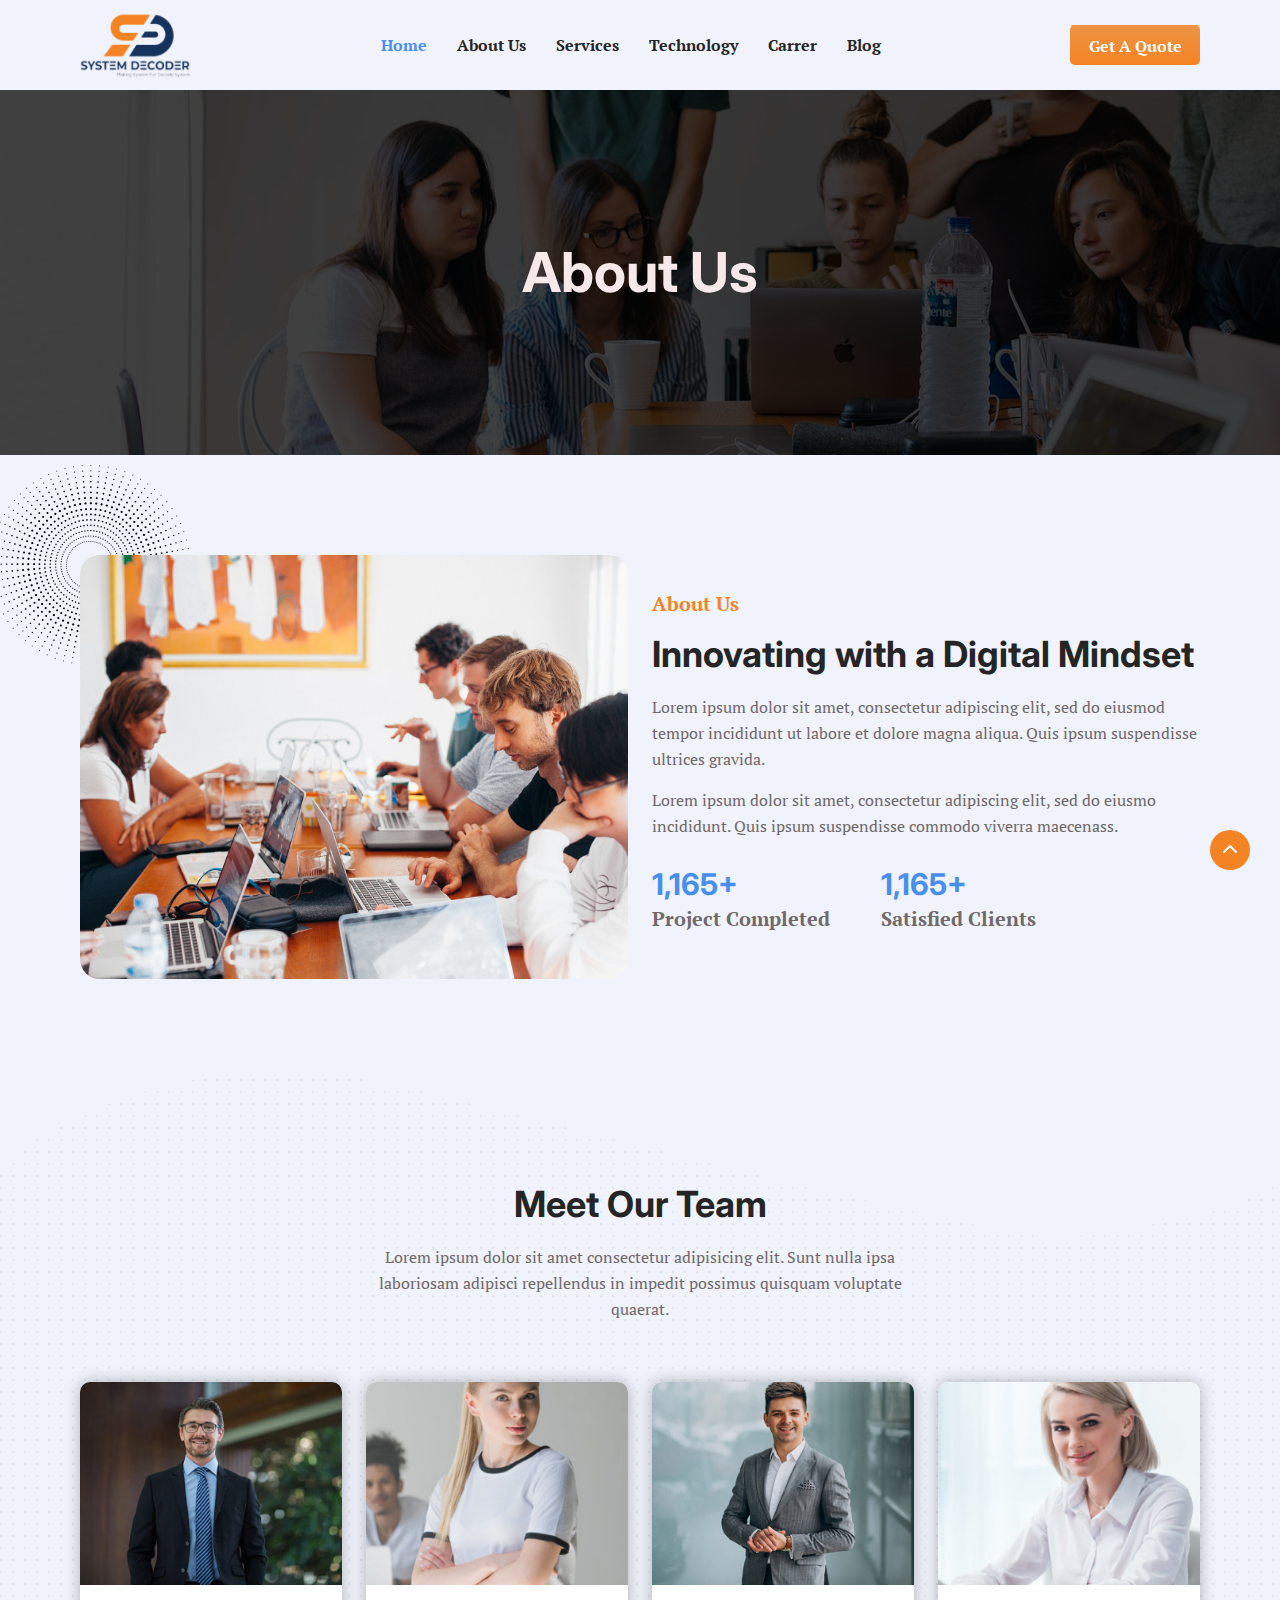
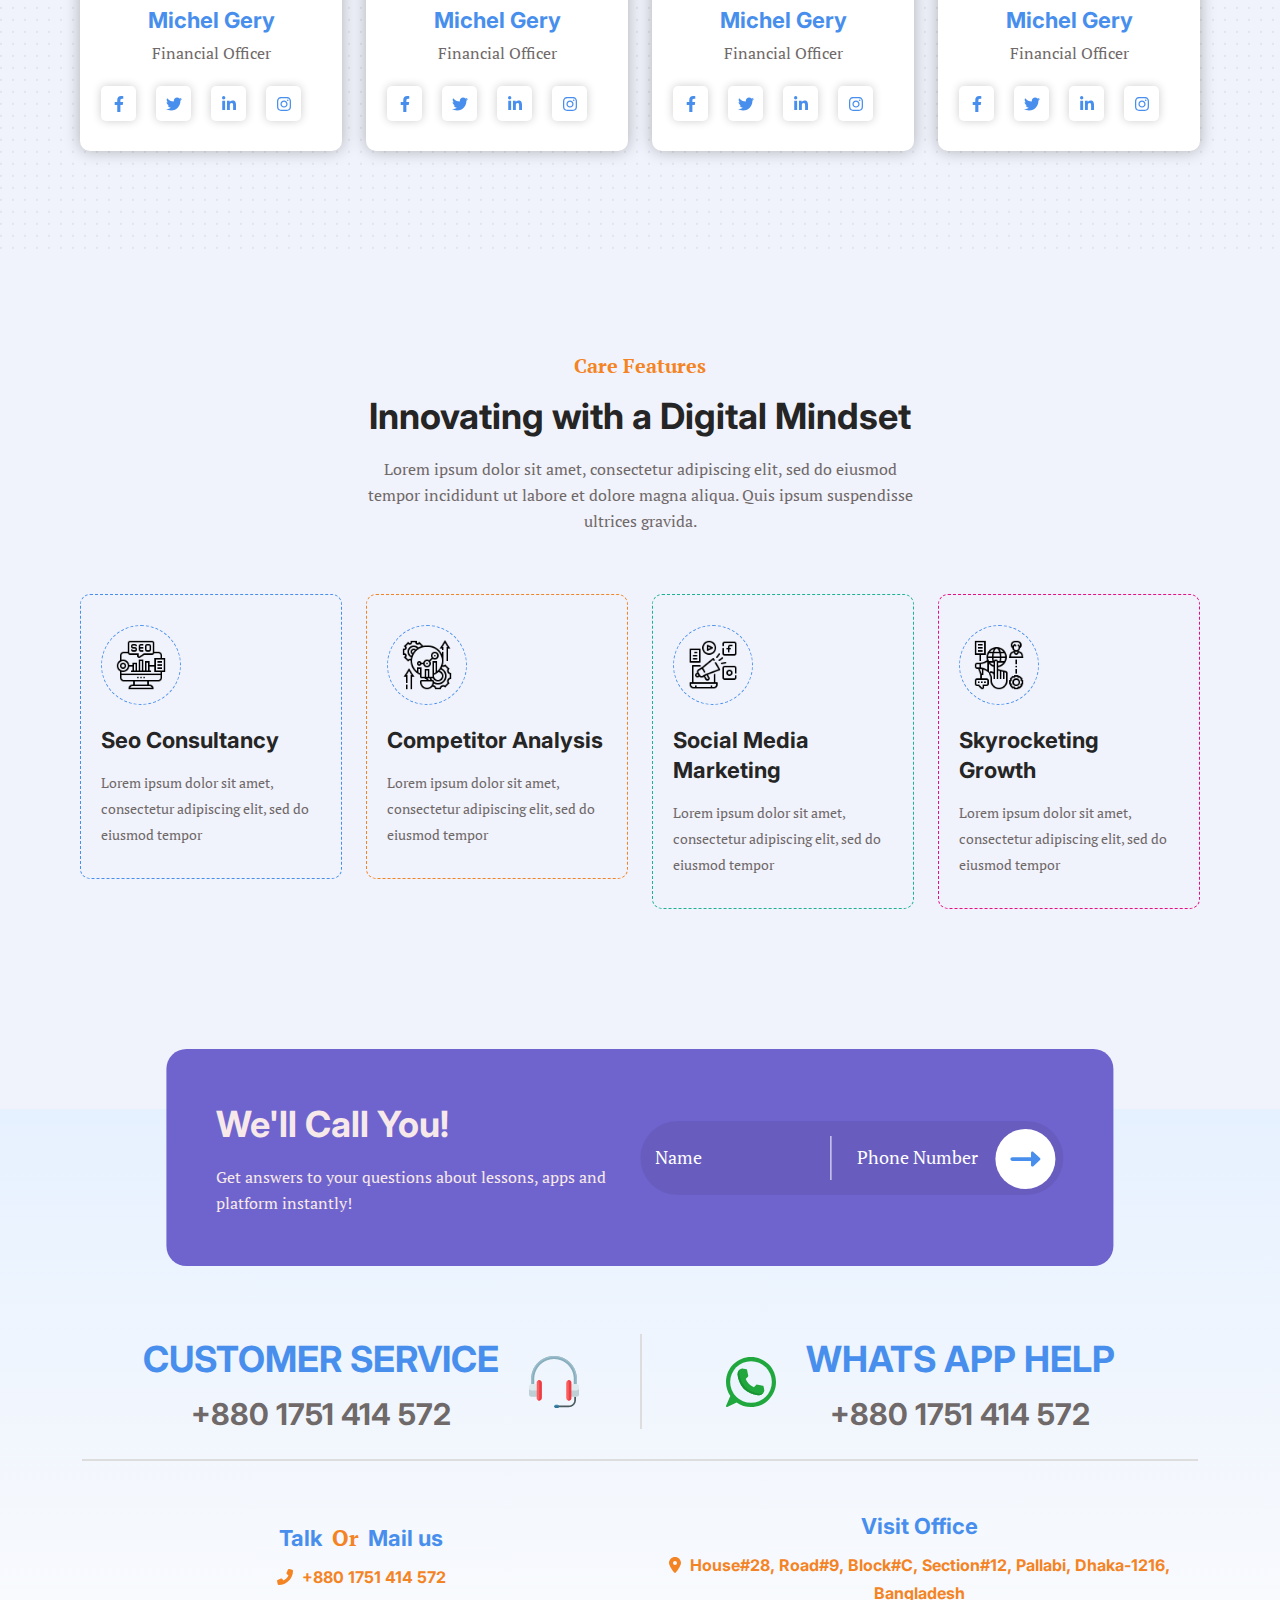
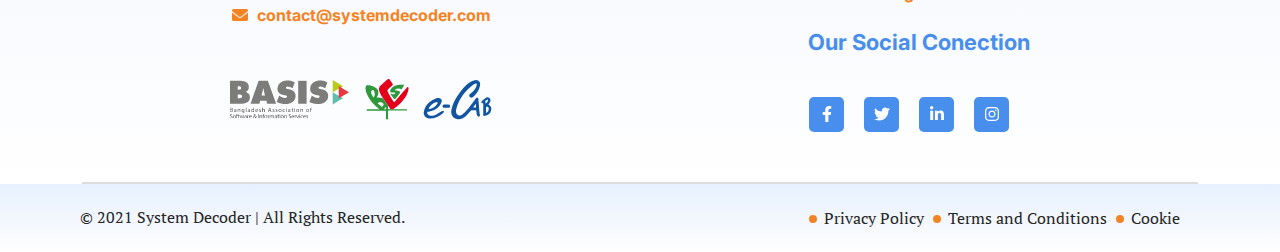
==== about.html @ cb91340f "done blog" ====
<!DOCTYPE html>
<html lang="en">

<head>
    <meta charset="UTF-8">
    <meta http-equiv="X-UA-Compatible" content="IE=edge">
    <meta name="viewport" content="width=device-width, initial-scale=1.0">
    <title>System Decoder</title>

    <link rel="icon" href="frontend_asset/images/Logo.png">

    <!-- Google Font -->
    <!-- <link rel="preconnect" href="https://fonts.googleapis.com">
    <link rel="preconnect" href="https://fonts.gstatic.com" crossorigin>
    <link href="https://fonts.googleapis.com/css2?family=Kanit:wght@300;400;500;700&display=swap" rel="stylesheet"> -->

    <!-- <link rel="preconnect" href="https://fonts.googleapis.com">
    <link rel="preconnect" href="https://fonts.gstatic.com" crossorigin>
    <link href="https://fonts.googleapis.com/css2?family=Signika+Negative:wght@700&display=swap" rel="stylesheet"> -->

    <link rel="preconnect" href="https://fonts.googleapis.com">
    <link rel="preconnect" href="https://fonts.gstatic.com" crossorigin>
    <link href="https://fonts.googleapis.com/css2?family=Inter:wght@400;500;700&display=swap" rel="stylesheet">

    <!-- <link rel="preconnect" href="https://fonts.googleapis.com">
    <link rel="preconnect" href="https://fonts.gstatic.com" crossorigin>
    <link href="https://fonts.googleapis.com/css2?family=Livvic:wght@300;400;500;700&display=swap" rel="stylesheet"> -->

    <link rel="preconnect" href="https://fonts.googleapis.com">
    <link rel="preconnect" href="https://fonts.gstatic.com" crossorigin>
    <link href="https://fonts.googleapis.com/css2?family=PT+Serif:wght@400;700&display=swap" rel="stylesheet">

    <!-- CSS Link -->
    <link rel="stylesheet" href="frontend_asset/css/bootstrap.min.css">
    <link rel="stylesheet" href="frontend_asset/css/owl.carousel.min.css">
    <link rel="stylesheet" href="frontend_asset/css/all.min.css">
    <link rel="stylesheet" href="frontend_asset/css/animate.css">
    <link rel="stylesheet" href="frontend_asset/css/slick.css">
    <link rel="stylesheet" href="frontend_asset/css/style.css">
    <link rel="stylesheet" href="frontend_asset/css/media_new.css">
    <link href="https://unpkg.com/aos@2.3.1/dist/aos.css" rel="stylesheet">

</head>

<body>

    <!-- Preloader -->
    <div class="preloader">
        <div class="loader">
            <div></div>
            <div></div>
            <div></div>
        </div>
    </div>

    <div class="about_us_pages">

    <!-- ---------------------------------------------------------------------------------------------------------------------------------------------------
    START Navbar PART
---------------------------------------------------------------------------------------------------------------------------------------------------  -->
    <nav class="navbar navbar-expand-lg">

        <div class="container custome_width">

            <a class="navbar-brand" href="index.html">
                <img src="frontend_asset/images/Logo.png" alt="logo">
            </a>

            <button class="navbar-toggler" type="button" data-bs-toggle="collapse"
                data-bs-target="#navbarSupportedContent" aria-controls="navbarSupportedContent"
                aria-expanded="false" aria-label="Toggle navigation">
                <span class="navbar-toggler-icon"></span>
            </button>

            <div class="collapse navbar-collapse" id="navbarSupportedContent">

                <ul class="navbar-nav m-auto">

                    <li class="nav-item">
                        <a class="nav-link active" aria-current="page" href="index.html">Home</a>
                    </li>

                    <li class="nav-item">
                        <a class="nav-link" href="about.html">About Us</a>
                    </li>

                    <li class="nav-item custome_dropdown">
                        <a class="nav-link" href="#">Services</a>

                        <div class="nav_drop_content">

                            <div class="row d_flex d_justify">

                                <div class="col-lg-4">

                                    <div class="nav_drop_item">

                                        <a href="" class="d_flex">
                                            <div class="img">
                                                <img src="frontend_asset/images/nav-drop/Software Development.png"
                                                    alt="Software Development">
                                            </div>
                                            <div class="text">
                                                <h3>Software Development</h3>
                                                <p>Custom Software Development</p>
                                            </div>
                                        </a>

                                    </div>

                                </div>

                                <div class="col-lg-4">

                                    <div class="nav_drop_item">

                                        <a href="" class="d_flex">
                                            <div class="img">
                                                <img src="frontend_asset/images/nav-drop/Security and Compliance.png"
                                                    alt="Security and Compliance">
                                            </div>
                                            <div class="text">
                                                <h3>Security and Compliance</h3>
                                                <p>Network Security</p>
                                            </div>
                                        </a>

                                    </div>

                                </div>

                                <div class="col-lg-4">

                                    <div class="nav_drop_item">

                                        <a href="" class="d_flex">
                                            <div class="img">
                                                <img src="frontend_asset/images/nav-drop/Advisory.png"
                                                    alt="Advisory">
                                            </div>
                                            <div class="text">
                                                <h3>Advisory</h3>
                                                <p>Digital Transformation</p>
                                            </div>
                                        </a>

                                    </div>

                                </div>

                                <div class="col-lg-4">

                                    <div class="nav_drop_item last_child">

                                        <a href="" class="d_flex">
                                            <div class="img">
                                                <img src="frontend_asset/images/nav-drop/Advanced Tech.png"
                                                    alt="Advanced Tech">
                                            </div>
                                            <div class="text">
                                                <h3>Advanced Tech</h3>
                                                <p>Artificial Intelligence</p>
                                            </div>
                                        </a>

                                    </div>

                                </div>

                                <div class="col-lg-4">

                                    <div class="nav_drop_item last_child">

                                        <a href="" class="d_flex">
                                            <div class="img">
                                                <img src="frontend_asset/images/nav-drop/Artificial Intelligence.png"
                                                    alt="Artificial Intelligence">
                                            </div>
                                            <div class="text">
                                                <h3>Artificial Intelligence</h3>
                                                <p>Cloud Infrastructure</p>
                                            </div>
                                        </a>

                                    </div>

                                </div>

                                <div class="col-lg-4">

                                    <div class="nav_drop_item last_child">

                                        <a href="" class="d_flex">
                                            <div class="img">
                                                <img src="frontend_asset/images/nav-drop/BI & Analytics.png"
                                                    alt="BI & Analytics">
                                            </div>
                                            <div class="text">
                                                <h3>BI & Analytics</h3>
                                                <p>BI Consulting</p>
                                            </div>
                                        </a>

                                    </div>

                                </div>

                            </div>

                        </div>

                    </li>

                    <li class="nav-item">
                        <a class="nav-link" href="#">Technology</a>
                    </li>

                    <li class="nav-item">
                        <a class="nav-link" href="career.html">Carrer</a>
                    </li>

                    <li class="nav-item">
                        <a class="nav-link" href="blog.html">Blog</a>
                    </li>

                </ul>

                <form class="d-flex contact">
                    <a href="contact.html" class="custome_btn btn-12"><span>Click!</span><span>Get A Quote</span></a>
                </form>

            </div>
        </div>

    </nav>


    <!-- ---------------------------------------------------------------------------------------------------------------------------------------------------
    START Banner PART
---------------------------------------------------------------------------------------------------------------------------------------------------  -->
    <section id="b_banner">

        <div class="container custome_width">

            <div class="row">

                <div class="col-lg-6 m-auto">
                    <h1 class="wh text-center">About Us</h1>
                </div>

            </div>

        </div>

    </section>


<!-- ---------------------------------------------------------------------------------------------------------------------------------------------------
    START ABOUT US PART
---------------------------------------------------------------------------------------------------------------------------------------------------  -->
<section id="about_usP">

    <div class="section_height"></div>

    <div class="container custome_width">

        <div class="row d_flex">

            <div class="col-lg-6">

                <div class="about_us_img">

                    <img src="frontend_asset/images/aboutUs_p.png" class="img-fluid" alt="">

                    <div class="overlay">
                        <img src="frontend_asset/images/dot-circle-2.png" class="img-fluid" alt="">
                    </div>

                </div>

            </div>

            <div class="col-lg-6">

                <div class="header">
                    <h4>About Us</h4>
                    <h2>Innovating with a Digital Mindset</h2>
                    <p>Lorem ipsum dolor sit amet, consectetur adipiscing elit, sed do eiusmod tempor incididunt ut labore et dolore magna aliqua. Quis ipsum suspendisse ultrices gravida.</p>

                    <p>Lorem ipsum dolor sit amet, consectetur adipiscing elit, sed do eiusmo incididunt. Quis ipsum suspendisse commodo viverra maecenass.</p>

                    <div class="project_compelete d_flex d_justify">

                        <div class="project_item">
                            <h3>1,165+</h3>
                            <h4>Project Completed</h4>
                        </div>

                        <div class="project_item">
                            <h3>1,165+</h3>
                            <h4>Satisfied Clients</h4>
                        </div>

                    </div>

                </div>

            </div>

        </div>

    </div>

    <div class="section_height"></div>

</section>

<!-- ---------------------------------------------------------------------------------------------------------------------------------------------------
    START Meet Our Team PART
---------------------------------------------------------------------------------------------------------------------------------------------------  -->
<section id="meet_our_team">

    <div class="section_height"></div>

    <div class="container custome_width">

        <!-- Header -->
        <div class="row">
            
            <div class="col-lg-6 m-auto">

                <div class="header text-center">
                    <h2>Meet Our Team</h2>
                    <p>Lorem ipsum dolor sit amet consectetur adipisicing elit. Sunt nulla ipsa laboriosam adipisci repellendus in impedit possimus quisquam voluptate quaerat.</p>
                </div>

            </div>

        </div>

        <!-- Content -->
        <div class="meet_our_team_content">

            <div class="row">

                <!-- Item -->
                <div class="col-lg-3">
    
                    <div class="meet_our_team_item box_shadow">
        
                        <div class="img">
                            <img src="frontend_asset/images/team-1.png" class="img-fluid w-100" alt="team">
                        </div>
        
                        <div class="text">
        
                            <h3>Michel Gery</h3>
                            <p>Financial Officer</p>
        
                            <div class="socila_icon d_flex">
        
                                <a href="" class="d_flex box_shadow">
                                    <i class="fab fa-facebook-f"></i>
                                </a>
        
                                <a href="" class="d_flex box_shadow">
                                    <i class="fab fa-twitter"></i>
                                </a>
        
                                <a href="" class="d_flex box_shadow">
                                    <i class="fab fa-linkedin-in"></i>
                                </a>
        
                                <a href="" class="d_flex box_shadow">
                                    <i class="fab fa-instagram"></i>
                                </a>
        
                            </div>
        
                        </div>
        
                    </div>
        
                </div>

                <!-- Item -->
                <div class="col-lg-3">
    
                    <div class="meet_our_team_item box_shadow">
        
                        <div class="img">
                            <img src="frontend_asset/images/team-2.png" class="img-fluid w-100" alt="team">
                        </div>
        
                        <div class="text">
        
                            <h3>Michel Gery</h3>
                            <p>Financial Officer</p>
        
                            <div class="socila_icon d_flex">
        
                                <a href="" class="d_flex box_shadow">
                                    <i class="fab fa-facebook-f"></i>
                                </a>
        
                                <a href="" class="d_flex box_shadow">
                                    <i class="fab fa-twitter"></i>
                                </a>
        
                                <a href="" class="d_flex box_shadow">
                                    <i class="fab fa-linkedin-in"></i>
                                </a>
        
                                <a href="" class="d_flex box_shadow">
                                    <i class="fab fa-instagram"></i>
                                </a>
        
                            </div>
        
                        </div>
        
                    </div>
        
                </div>

                <!-- Item -->
                <div class="col-lg-3">
    
                    <div class="meet_our_team_item box_shadow">
        
                        <div class="img">
                            <img src="frontend_asset/images/team-3.png" class="img-fluid w-100" alt="team">
                        </div>
        
                        <div class="text">
        
                            <h3>Michel Gery</h3>
                            <p>Financial Officer</p>
        
                            <div class="socila_icon d_flex">
        
                                <a href="" class="d_flex box_shadow">
                                    <i class="fab fa-facebook-f"></i>
                                </a>
        
                                <a href="" class="d_flex box_shadow">
                                    <i class="fab fa-twitter"></i>
                                </a>
        
                                <a href="" class="d_flex box_shadow">
                                    <i class="fab fa-linkedin-in"></i>
                                </a>
        
                                <a href="" class="d_flex box_shadow">
                                    <i class="fab fa-instagram"></i>
                                </a>
        
                            </div>
        
                        </div>
        
                    </div>
        
                </div>

                <!-- Item -->
                <div class="col-lg-3">
    
                    <div class="meet_our_team_item box_shadow">
        
                        <div class="img">
                            <img src="frontend_asset/images/team-4.png" class="img-fluid w-100" alt="team">
                        </div>
        
                        <div class="text">
        
                            <h3>Michel Gery</h3>
                            <p>Financial Officer</p>
        
                            <div class="socila_icon d_flex">
        
                                <a href="" class="d_flex box_shadow">
                                    <i class="fab fa-facebook-f"></i>
                                </a>
        
                                <a href="" class="d_flex box_shadow">
                                    <i class="fab fa-twitter"></i>
                                </a>
        
                                <a href="" class="d_flex box_shadow">
                                    <i class="fab fa-linkedin-in"></i>
                                </a>
        
                                <a href="" class="d_flex box_shadow">
                                    <i class="fab fa-instagram"></i>
                                </a>
        
                            </div>
        
                        </div>
        
                    </div>
        
                </div>
    
            </div>

        </div>

    </div>

    <div class="section_height"></div>

</section>


<!-- ---------------------------------------------------------------------------------------------------------------------------------------------------
    START CARE FEATURES PART
---------------------------------------------------------------------------------------------------------------------------------------------------  -->
<section id="care_feature">

    <div class="section_height"></div>

    <div class="container custome_width">

        <!-- Header -->
        <div class="row">

            <div class="col-lg-6 m-auto">

                <div class="header text-center">

                    <h4>Care Features</h4>
                    <h2>Innovating with a Digital Mindset</h2>
                    <p>Lorem ipsum dolor sit amet, consectetur adipiscing elit, sed do eiusmod tempor incididunt ut labore et dolore magna aliqua. Quis ipsum suspendisse ultrices gravida.</p>
    
                </div>

            </div>

        </div>

        <!-- Content -->
        <div class="care_feature_content">

            <div class="row">

                <!-- Item -->
                <div class="col-lg-3">
    
                    <div class="care_feature_item">

                        <div class="img d_flex">
                            <img src="frontend_asset/images/seo.png" alt="">
                        </div>

                        <div class="text">
                            <h3>Seo Consultancy</h3>
                            <p>Lorem ipsum dolor sit amet, consectetur adipiscing elit, sed do eiusmod tempor</p>
                        </div>

                    </div>
    
                </div>

                <!-- Item -->
                <div class="col-lg-3">
    
                    <div class="care_feature_item bg2">

                        <div class="img d_flex">
                            <img src="frontend_asset/images/aanalysis.png" alt="">
                        </div>

                        <div class="text">
                            <h3>Competitor Analysis</h3>
                            <p>Lorem ipsum dolor sit amet, consectetur adipiscing elit, sed do eiusmod tempor</p>
                        </div>

                    </div>
    
                </div>

                <!-- Item -->
                <div class="col-lg-3">
    
                    <div class="care_feature_item bg3">

                        <div class="img d_flex">
                            <img src="frontend_asset/images/Marketing.png" alt="">
                        </div>

                        <div class="text">
                            <h3>Social Media Marketing</h3>
                            <p>Lorem ipsum dolor sit amet, consectetur adipiscing elit, sed do eiusmod tempor</p>
                        </div>

                    </div>
    
                </div>

                <!-- Item -->
                <div class="col-lg-3">
    
                    <div class="care_feature_item bg4">

                        <div class="img d_flex">
                            <img src="frontend_asset/images/Skyrocketing.png" alt="">
                        </div>

                        <div class="text">
                            <h3>Skyrocketing Growth</h3>
                            <p>Lorem ipsum dolor sit amet, consectetur adipiscing elit, sed do eiusmod tempor</p>
                        </div>

                    </div>
    
                </div>
    
            </div>

        </div>

    </div>

    <div class="section_height"></div>
    <div class="section_height"></div>

</section>



<!-- ---------------------------------------------------------------------------------------------------------------------------------------------------
    START We'll Call You! PART
---------------------------------------------------------------------------------------------------------------------------------------------------  -->
    <section id="we_call">

        <div class="container">

            <!-- we_call_overlay -->
            <div class="we_call_overlay d_flex d_justify">
                
                <!-- Left -->
                <div class="left">
                    <h2 class="wh">We'll Call You!</h2>
                    <p class="wh">Get answers to your questions about lessons, apps and platform instantly!</p>
                </div>
        
                <!-- right -->
                <div class="right">
                    <div class="custome_input d_flex">
                        <input type="text" placeholder="Name" class="form-control">
                        <input type="text" placeholder="Phone Number" class="form-control">
                    </div>
                    <div class="right_arrow d_flex">
                        <i class="fas fa-long-arrow-alt-right"></i>
                    </div>
                </div>
                
        
            </div>

            <div class="row">

                <div class="col-lg-12">

                    <div class="we_call_content">

                        <!-- Header Part -->
                        <div class="header d_flex d_justify">

                            <div class="left d_flex">

                                <div class="text">
                                    <h2>CUSTOMER SERVICE</h2>
                                    <h3>+880 1751 414 572</h3>
                                </div>
        
                                <div class="img">
                                    <img src="frontend_asset/images/headset.png" alt="">
                                </div>

                            </div>

                            <div class="left right d_flex">

                                <div class="img">
                                    <img src="frontend_asset/images/whatsapp.png" alt="">
                                </div>

                                <div class="text">
                                    <h2>WHATS APP HELP</h2>
                                    <h3>+880 1751 414 572</h3>
                                </div>

                            </div>

                        </div>

                        <!-- Talk Or Mail us -->
                        <div class="we_call_talk d_flex">

                            <!-- Left -->
                            <div class="left">

                                <h3>Talk <span>Or</span> Mail us</h3>
                                <div class="">
                                    <a href="tel:01751414572"> <i class="fas fa-phone-alt"></i> +880 1751 414 572</a>
                                </div>
                                
                                <div class="">
                                    <a href="mailto:"> <i class="fas fa-envelope"></i> contact@systemdecoder.com</a>
                                </div>

                                <div class="we_call_talk_img">
                                    <img src="frontend_asset/images/basisfooter.png" alt="">
                                </div>

                            </div>

                            <!-- Right -->
                            <div class="left">

                                <h3>Visit Office</h3>
                                <div class="">
                                    <a href="tel:01751414572"> <i class="fas fa-map-marker-alt"></i> House#28, Road#9, Block#C, Section#12, Pallabi, Dhaka-1216, Bangladesh</a>
                                </div>
                                
                                <div class="social_part">

                                    <h3>Our Social Conection</h3>

                                    <div class="socila_icon d_flex">

                                        <a href="" class="d_flex">
                                            <i class="fab fa-facebook-f"></i>
                                        </a>
                
                                        <a href="" class="d_flex">
                                            <i class="fab fa-twitter"></i>
                                        </a>
                
                                        <a href="" class="d_flex">
                                            <i class="fab fa-linkedin-in"></i>
                                        </a>
                
                                        <a href="" class="d_flex">
                                            <i class="fab fa-instagram"></i>
                                        </a>
                
                                    </div>

                                </div>
                                

                            </div>

                        </div>

                    </div>

                </div>

            </div>

        </div>

    </section>

<!-- ---------------------------------------------------------------------------------------------------------------------------------------------------
    START Footer PART
---------------------------------------------------------------------------------------------------------------------------------------------------  -->

    <footer id="tiny_footer" class="text-center">

        <div class="container custome_width">

            <div class="row">

                <div class="col-lg-6">
                    <p class="tiny">© 2021 System Decoder | All Rights Reserved.</p>
                </div>

                <div class="col-lg-6">

                    <ul>

                        <li><a href="">Privacy Policy</a></li>

                        <li><a href="">Terms and Conditions</a></li>

                        <li><a href="">Cookie</a></li>

                    </ul>

                </div>

            </div>

        </div>

    </footer>

    <!-- ========== BACK TO TOP START ========== -->
    <a href="#" class="back-to-top">
        <i class="fa fa-chevron-up"></i>
    </a>


</div>





    <!-- ---------------------------------------------------------------------------------------------------------------------------------------------------
    START  PART
---------------------------------------------------------------------------------------------------------------------------------------------------  -->


    <!-- <div class="p-4">
    <a href="" class="custome_btn">
        Draw Border
    </a>
</div> -->



    <!-- JS Link -->
    <script src="frontend_asset/js/jquery-1.12.4.min.js"></script>
    <script src="frontend_asset/js/bootstrap.bundle.min.js"></script>
    <script src="frontend_asset/js/owl.carousel.min.js"></script>
    <script src="frontend_asset/js/jquery.elevatezoom.js"></script>
    <script src="frontend_asset/js/slick.js"></script>
    <script src="frontend_asset/js/all.min.js"></script>
    <script src="frontend_asset/js/shop.js"></script>
    <script src="frontend_asset/js/custom.js"></script>
    <script src="https://unpkg.com/aos@2.3.1/dist/aos.js"></script>

    <script>
        AOS.init();
    </script>

</body>

</html>
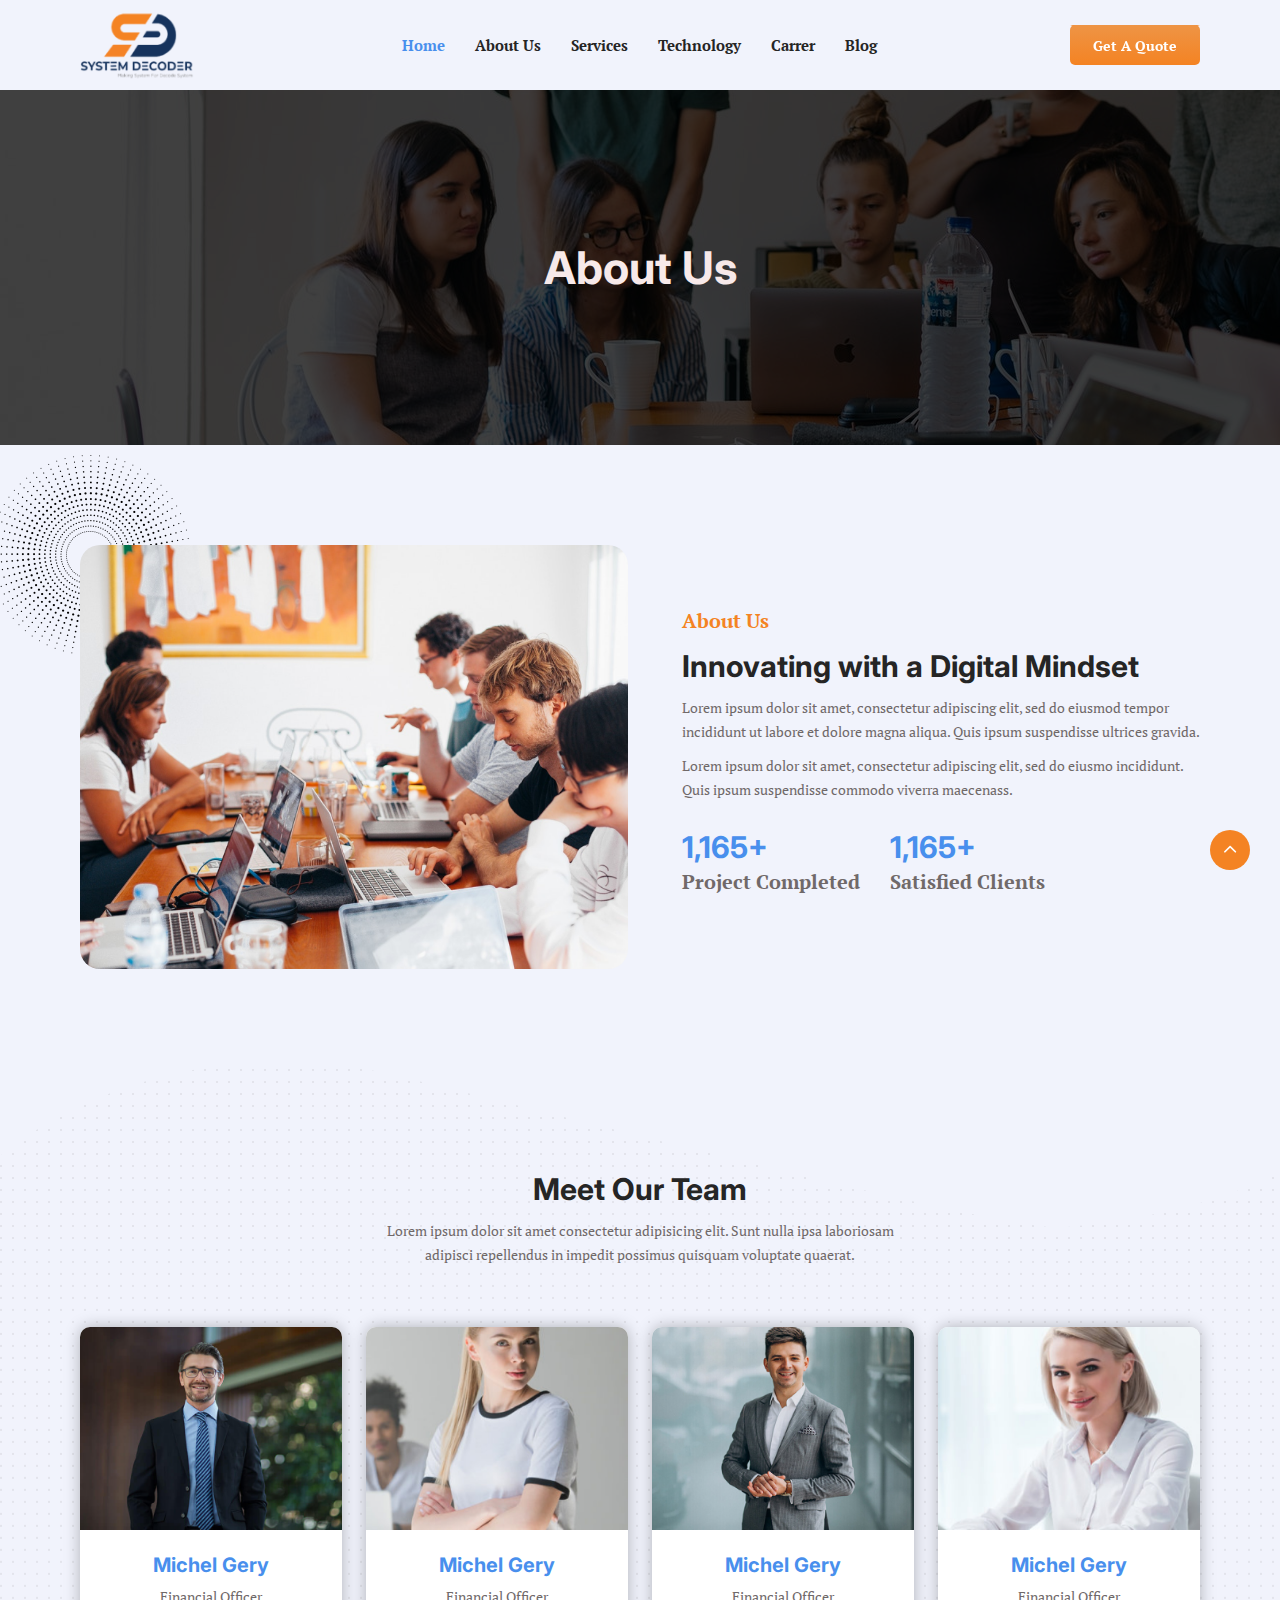
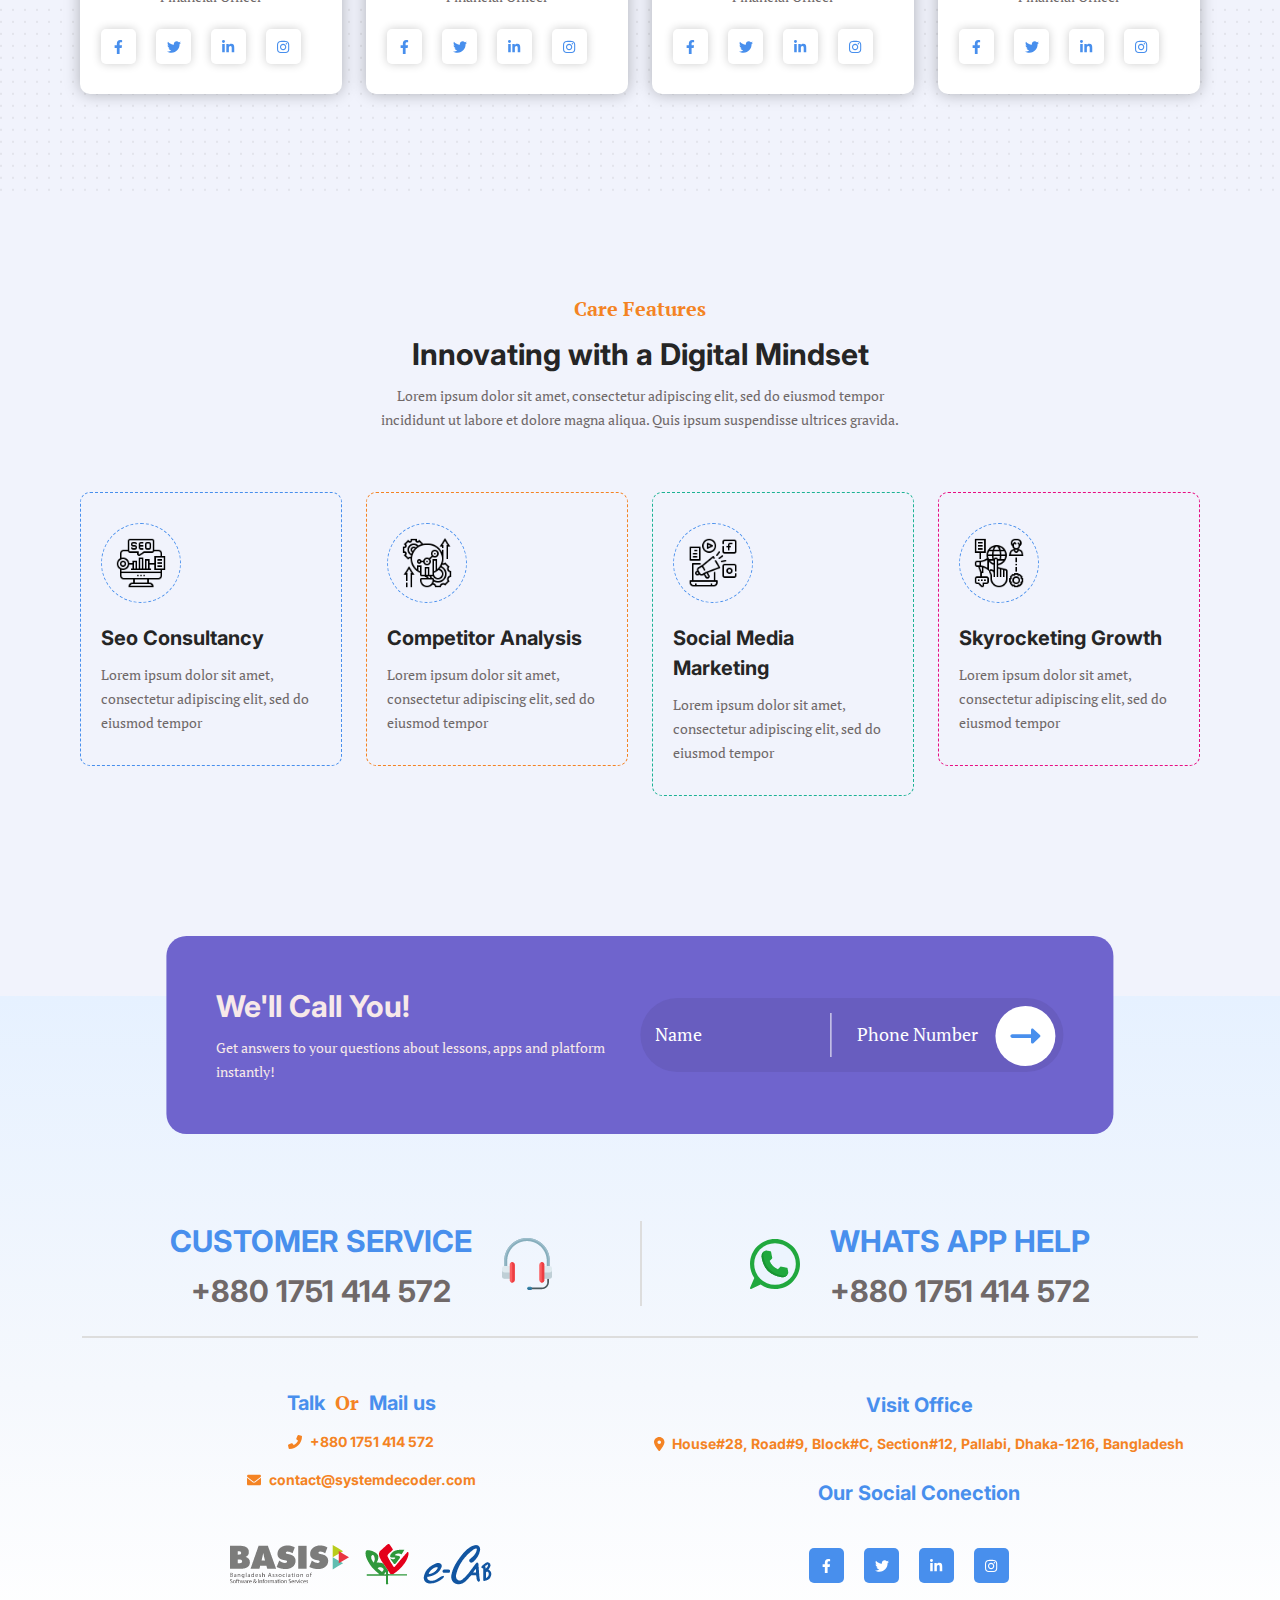
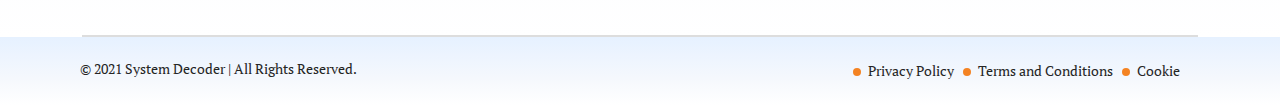
==== commit 1f5993be: "done" ====
--- a/about.html
+++ b/about.html
@@ -10,21 +10,11 @@
     <link rel="icon" href="frontend_asset/images/Logo.png">
 
     <!-- Google Font -->
-    <!-- <link rel="preconnect" href="https://fonts.googleapis.com">
-    <link rel="preconnect" href="https://fonts.gstatic.com" crossorigin>
-    <link href="https://fonts.googleapis.com/css2?family=Kanit:wght@300;400;500;700&display=swap" rel="stylesheet"> -->
-
-    <!-- <link rel="preconnect" href="https://fonts.googleapis.com">
-    <link rel="preconnect" href="https://fonts.gstatic.com" crossorigin>
-    <link href="https://fonts.googleapis.com/css2?family=Signika+Negative:wght@700&display=swap" rel="stylesheet"> -->
 
     <link rel="preconnect" href="https://fonts.googleapis.com">
     <link rel="preconnect" href="https://fonts.gstatic.com" crossorigin>
     <link href="https://fonts.googleapis.com/css2?family=Inter:wght@400;500;700&display=swap" rel="stylesheet">
 
-    <!-- <link rel="preconnect" href="https://fonts.googleapis.com">
-    <link rel="preconnect" href="https://fonts.gstatic.com" crossorigin>
-    <link href="https://fonts.googleapis.com/css2?family=Livvic:wght@300;400;500;700&display=swap" rel="stylesheet"> -->
 
     <link rel="preconnect" href="https://fonts.googleapis.com">
     <link rel="preconnect" href="https://fonts.gstatic.com" crossorigin>
@@ -37,8 +27,8 @@
     <link rel="stylesheet" href="frontend_asset/css/animate.css">
     <link rel="stylesheet" href="frontend_asset/css/slick.css">
     <link rel="stylesheet" href="frontend_asset/css/style.css">
-    <link rel="stylesheet" href="frontend_asset/css/media_new.css">
     <link href="https://unpkg.com/aos@2.3.1/dist/aos.css" rel="stylesheet">
+    <link rel="stylesheet" href="frontend_asset/css/media.css">
 
 </head>
 
@@ -58,181 +48,345 @@
     <!-- ---------------------------------------------------------------------------------------------------------------------------------------------------
     START Navbar PART
 ---------------------------------------------------------------------------------------------------------------------------------------------------  -->
-    <nav class="navbar navbar-expand-lg">
-
-        <div class="container custome_width">
-
-            <a class="navbar-brand" href="index.html">
-                <img src="frontend_asset/images/Logo.png" alt="logo">
-            </a>
-
-            <button class="navbar-toggler" type="button" data-bs-toggle="collapse"
-                data-bs-target="#navbarSupportedContent" aria-controls="navbarSupportedContent"
-                aria-expanded="false" aria-label="Toggle navigation">
-                <span class="navbar-toggler-icon"></span>
+<nav class="navbar navbar-expand-lg">
+
+    <div class="container custome_width">
+
+        <a class="navbar-brand" href="index.html">
+            <img src="frontend_asset/images/Logo.png" alt="logo">
+        </a>
+
+        <!-- Mobile Start -->
+        
+        <div class="Mobile_menu">
+
+            <button class="btn" type="button" data-bs-toggle="offcanvas" data-bs-target="#offcanvasExample" aria-controls="offcanvasExample">
+                <img src="frontend_asset/images/menu_bars.png" alt="">
             </button>
-
-            <div class="collapse navbar-collapse" id="navbarSupportedContent">
-
-                <ul class="navbar-nav m-auto">
-
-                    <li class="nav-item">
-                        <a class="nav-link active" aria-current="page" href="index.html">Home</a>
-                    </li>
-
-                    <li class="nav-item">
-                        <a class="nav-link" href="about.html">About Us</a>
-                    </li>
-
-                    <li class="nav-item custome_dropdown">
-                        <a class="nav-link" href="#">Services</a>
-
-                        <div class="nav_drop_content">
-
-                            <div class="row d_flex d_justify">
-
-                                <div class="col-lg-4">
-
-                                    <div class="nav_drop_item">
-
-                                        <a href="" class="d_flex">
-                                            <div class="img">
-                                                <img src="frontend_asset/images/nav-drop/Software Development.png"
-                                                    alt="Software Development">
-                                            </div>
-                                            <div class="text">
-                                                <h3>Software Development</h3>
-                                                <p>Custom Software Development</p>
-                                            </div>
-                                        </a>
-
+              
+            <div class="offcanvas offcanvas-start" tabindex="-1" id="offcanvasExample" aria-labelledby="offcanvasExampleLabel">
+    
+                <div class="offcanvas-header">
+                  <h2>Menubars</h2>
+                  <button type="button" class="btn-close text-reset" data-bs-dismiss="offcanvas" aria-label="Close"></button>
+                </div>
+    
+                <div class="offcanvas-body">
+    
+                    <ul class="navbar-nav m-auto">
+    
+                        <li class="nav-item">
+                            <a class="nav-link active" aria-current="page" href="index.html">Home</a>
+                        </li>
+        
+                        <li class="nav-item">
+                            <a class="nav-link" href="about.html">About Us</a>
+                        </li>
+        
+                        <li class="nav-item custome_dropdown">
+                            <a class="nav-link" href="#">Services</a>
+        
+                            <div class="nav_drop_content">
+        
+                                <div class="row d_flex d_justify">
+        
+                                    <div class="col-lg-4">
+        
+                                        <div class="nav_drop_item">
+        
+                                            <a href="" class="d_flex">
+                                                <div class="img">
+                                                    <img src="frontend_asset/images/nav-drop/Software Development.png" alt="Software Development">
+                                                </div>
+                                                <div class="text">
+                                                    <h3>Software Development</h3>
+                                                    <p>Custom Software Development</p>
+                                                </div>
+                                            </a>
+        
+                                        </div>
+        
                                     </div>
-
-                                </div>
-
-                                <div class="col-lg-4">
-
-                                    <div class="nav_drop_item">
-
-                                        <a href="" class="d_flex">
-                                            <div class="img">
-                                                <img src="frontend_asset/images/nav-drop/Security and Compliance.png"
-                                                    alt="Security and Compliance">
-                                            </div>
-                                            <div class="text">
-                                                <h3>Security and Compliance</h3>
-                                                <p>Network Security</p>
-                                            </div>
-                                        </a>
-
+        
+                                    <div class="col-lg-4">
+        
+                                        <div class="nav_drop_item">
+        
+                                            <a href="" class="d_flex">
+                                                <div class="img">
+                                                    <img src="frontend_asset/images/nav-drop/Security and Compliance.png" alt="Security and Compliance">
+                                                </div>
+                                                <div class="text">
+                                                    <h3>Security and Compliance</h3>
+                                                    <p>Network Security</p>
+                                                </div>
+                                            </a>
+        
+                                        </div>
+        
                                     </div>
-
-                                </div>
-
-                                <div class="col-lg-4">
-
-                                    <div class="nav_drop_item">
-
-                                        <a href="" class="d_flex">
-                                            <div class="img">
-                                                <img src="frontend_asset/images/nav-drop/Advisory.png"
-                                                    alt="Advisory">
-                                            </div>
-                                            <div class="text">
-                                                <h3>Advisory</h3>
-                                                <p>Digital Transformation</p>
-                                            </div>
-                                        </a>
-
+        
+                                    <div class="col-lg-4">
+        
+                                        <div class="nav_drop_item">
+        
+                                            <a href="" class="d_flex">
+                                                <div class="img">
+                                                    <img src="frontend_asset/images/nav-drop/Advisory.png" alt="Advisory">
+                                                </div>
+                                                <div class="text">
+                                                    <h3>Advisory</h3>
+                                                    <p>Digital Transformation</p>
+                                                </div>
+                                            </a>
+        
+                                        </div>
+        
                                     </div>
-
-                                </div>
-
-                                <div class="col-lg-4">
-
-                                    <div class="nav_drop_item last_child">
-
-                                        <a href="" class="d_flex">
-                                            <div class="img">
-                                                <img src="frontend_asset/images/nav-drop/Advanced Tech.png"
-                                                    alt="Advanced Tech">
-                                            </div>
-                                            <div class="text">
-                                                <h3>Advanced Tech</h3>
-                                                <p>Artificial Intelligence</p>
-                                            </div>
-                                        </a>
-
+        
+                                    <div class="col-lg-4">
+        
+                                        <div class="nav_drop_item last_child">
+        
+                                            <a href="" class="d_flex">
+                                                <div class="img">
+                                                    <img src="frontend_asset/images/nav-drop/Advanced Tech.png" alt="Advanced Tech">
+                                                </div>
+                                                <div class="text">
+                                                    <h3>Advanced Tech</h3>
+                                                    <p>Artificial Intelligence</p>
+                                                </div>
+                                            </a>
+        
+                                        </div>
+        
                                     </div>
-
-                                </div>
-
-                                <div class="col-lg-4">
-
-                                    <div class="nav_drop_item last_child">
-
-                                        <a href="" class="d_flex">
-                                            <div class="img">
-                                                <img src="frontend_asset/images/nav-drop/Artificial Intelligence.png"
-                                                    alt="Artificial Intelligence">
-                                            </div>
-                                            <div class="text">
-                                                <h3>Artificial Intelligence</h3>
-                                                <p>Cloud Infrastructure</p>
-                                            </div>
-                                        </a>
-
+        
+                                    <div class="col-lg-4">
+        
+                                        <div class="nav_drop_item last_child">
+        
+                                            <a href="" class="d_flex">
+                                                <div class="img">
+                                                    <img src="frontend_asset/images/nav-drop/Artificial Intelligence.png" alt="Artificial Intelligence">
+                                                </div>
+                                                <div class="text">
+                                                    <h3>Artificial Intelligence</h3>
+                                                    <p>Cloud Infrastructure</p>
+                                                </div>
+                                            </a>
+        
+                                        </div>
+        
                                     </div>
-
-                                </div>
-
-                                <div class="col-lg-4">
-
-                                    <div class="nav_drop_item last_child">
-
-                                        <a href="" class="d_flex">
-                                            <div class="img">
-                                                <img src="frontend_asset/images/nav-drop/BI & Analytics.png"
-                                                    alt="BI & Analytics">
-                                            </div>
-                                            <div class="text">
-                                                <h3>BI & Analytics</h3>
-                                                <p>BI Consulting</p>
-                                            </div>
-                                        </a>
-
+        
+                                    <div class="col-lg-4">
+        
+                                        <div class="nav_drop_item last_child">
+        
+                                            <a href="" class="d_flex">
+                                                <div class="img">
+                                                    <img src="frontend_asset/images/nav-drop/BI & Analytics.png" alt="BI & Analytics">
+                                                </div>
+                                                <div class="text">
+                                                    <h3>BI & Analytics</h3>
+                                                    <p>BI Consulting</p>
+                                                </div>
+                                            </a>
+        
+                                        </div>
+        
                                     </div>
-
-                                </div>
-
-                            </div>
-
-                        </div>
-
-                    </li>
-
-                    <li class="nav-item">
-                        <a class="nav-link" href="#">Technology</a>
-                    </li>
-
-                    <li class="nav-item">
-                        <a class="nav-link" href="career.html">Carrer</a>
-                    </li>
-
-                    <li class="nav-item">
-                        <a class="nav-link" href="blog.html">Blog</a>
-                    </li>
-
-                </ul>
-
-                <form class="d-flex contact">
-                    <a href="contact.html" class="custome_btn btn-12"><span>Click!</span><span>Get A Quote</span></a>
-                </form>
-
-            </div>
+        
+                                </div>
+        
+                            </div>
+        
+                        </li>
+        
+                        <li class="nav-item">
+                            <a class="nav-link" href="#">Technology</a>
+                        </li>
+        
+                        <li class="nav-item">
+                            <a class="nav-link" href="career.html">Carrer</a>
+                        </li>
+        
+                        <li class="nav-item">
+                            <a class="nav-link" href="blog.html">Blog</a>
+                        </li>
+    
+                    </ul>
+    
+                    <form class="d-flex contact">
+                        <a href="contact.html" class="custome_btn btn-12"><span>Click!</span><span>Get A Quote</span></a>
+                    </form>
+    
+                </div>
+    
+            </div>
+
         </div>
-
-    </nav>
+        
+        <!-- Mobile End -->
+        
+        
+
+        <div class="collapse navbar-collapse desktop" id="navbarSupportedContent">
+
+            <ul class="navbar-nav m-auto">
+
+                <li class="nav-item">
+                    <a class="nav-link active" aria-current="page" href="index.html">Home</a>
+                </li>
+
+                <li class="nav-item">
+                    <a class="nav-link" href="about.html">About Us</a>
+                </li>
+
+                <li class="nav-item custome_dropdown">
+                    <a class="nav-link" href="#">Services</a>
+
+                    <div class="nav_drop_content">
+
+                        <div class="row d_flex d_justify">
+
+                            <div class="col-lg-4">
+
+                                <div class="nav_drop_item">
+
+                                    <a href="" class="d_flex">
+                                        <div class="img">
+                                            <img src="frontend_asset/images/nav-drop/Software Development.png" alt="Software Development">
+                                        </div>
+                                        <div class="text">
+                                            <h3>Software Development</h3>
+                                            <p>Custom Software Development</p>
+                                        </div>
+                                    </a>
+
+                                </div>
+
+                            </div>
+
+                            <div class="col-lg-4">
+
+                                <div class="nav_drop_item">
+
+                                    <a href="" class="d_flex">
+                                        <div class="img">
+                                            <img src="frontend_asset/images/nav-drop/Security and Compliance.png" alt="Security and Compliance">
+                                        </div>
+                                        <div class="text">
+                                            <h3>Security and Compliance</h3>
+                                            <p>Network Security</p>
+                                        </div>
+                                    </a>
+
+                                </div>
+
+                            </div>
+
+                            <div class="col-lg-4">
+
+                                <div class="nav_drop_item">
+
+                                    <a href="" class="d_flex">
+                                        <div class="img">
+                                            <img src="frontend_asset/images/nav-drop/Advisory.png" alt="Advisory">
+                                        </div>
+                                        <div class="text">
+                                            <h3>Advisory</h3>
+                                            <p>Digital Transformation</p>
+                                        </div>
+                                    </a>
+
+                                </div>
+
+                            </div>
+
+                            <div class="col-lg-4">
+
+                                <div class="nav_drop_item last_child">
+
+                                    <a href="" class="d_flex">
+                                        <div class="img">
+                                            <img src="frontend_asset/images/nav-drop/Advanced Tech.png" alt="Advanced Tech">
+                                        </div>
+                                        <div class="text">
+                                            <h3>Advanced Tech</h3>
+                                            <p>Artificial Intelligence</p>
+                                        </div>
+                                    </a>
+
+                                </div>
+
+                            </div>
+
+                            <div class="col-lg-4">
+
+                                <div class="nav_drop_item last_child">
+
+                                    <a href="" class="d_flex">
+                                        <div class="img">
+                                            <img src="frontend_asset/images/nav-drop/Artificial Intelligence.png" alt="Artificial Intelligence">
+                                        </div>
+                                        <div class="text">
+                                            <h3>Artificial Intelligence</h3>
+                                            <p>Cloud Infrastructure</p>
+                                        </div>
+                                    </a>
+
+                                </div>
+
+                            </div>
+
+                            <div class="col-lg-4">
+
+                                <div class="nav_drop_item last_child">
+
+                                    <a href="" class="d_flex">
+                                        <div class="img">
+                                            <img src="frontend_asset/images/nav-drop/BI & Analytics.png" alt="BI & Analytics">
+                                        </div>
+                                        <div class="text">
+                                            <h3>BI & Analytics</h3>
+                                            <p>BI Consulting</p>
+                                        </div>
+                                    </a>
+
+                                </div>
+
+                            </div>
+
+                        </div>
+
+                    </div>
+
+                </li>
+
+                <li class="nav-item">
+                    <a class="nav-link" href="#">Technology</a>
+                </li>
+
+                <li class="nav-item">
+                    <a class="nav-link" href="career.html">Carrer</a>
+                </li>
+
+                <li class="nav-item">
+                    <a class="nav-link" href="blog.html">Blog</a>
+                </li>
+
+            </ul>
+
+            <form class="d-flex contact">
+                <a href="contact.html" class="custome_btn btn-12"><span>Click!</span><span>Get A Quote</span></a>
+            </form>
+
+        </div>
+    </div>
+
+</nav>
 
 
     <!-- ---------------------------------------------------------------------------------------------------------------------------------------------------
@@ -344,7 +498,7 @@
             <div class="row">
 
                 <!-- Item -->
-                <div class="col-lg-3">
+                <div class="col-lg-3 col-sm-6">
     
                     <div class="meet_our_team_item box_shadow">
         
@@ -384,7 +538,7 @@
                 </div>
 
                 <!-- Item -->
-                <div class="col-lg-3">
+                <div class="col-lg-3 col-sm-6">
     
                     <div class="meet_our_team_item box_shadow">
         
@@ -424,7 +578,7 @@
                 </div>
 
                 <!-- Item -->
-                <div class="col-lg-3">
+                <div class="col-lg-3 col-sm-6">
     
                     <div class="meet_our_team_item box_shadow">
         
@@ -464,7 +618,7 @@
                 </div>
 
                 <!-- Item -->
-                <div class="col-lg-3">
+                <div class="col-lg-3 col-sm-6">
     
                     <div class="meet_our_team_item box_shadow">
         
@@ -546,7 +700,7 @@
             <div class="row">
 
                 <!-- Item -->
-                <div class="col-lg-3">
+                <div class="col-lg-3 col-sm-6">
     
                     <div class="care_feature_item">
 
@@ -564,7 +718,7 @@
                 </div>
 
                 <!-- Item -->
-                <div class="col-lg-3">
+                <div class="col-lg-3 col-sm-6">
     
                     <div class="care_feature_item bg2">
 
@@ -582,7 +736,7 @@
                 </div>
 
                 <!-- Item -->
-                <div class="col-lg-3">
+                <div class="col-lg-3 col-sm-6">
     
                     <div class="care_feature_item bg3">
 
@@ -600,7 +754,7 @@
                 </div>
 
                 <!-- Item -->
-                <div class="col-lg-3">
+                <div class="col-lg-3 col-sm-6">
     
                     <div class="care_feature_item bg4">
 
@@ -771,35 +925,35 @@
     START Footer PART
 ---------------------------------------------------------------------------------------------------------------------------------------------------  -->
 
-    <footer id="tiny_footer" class="text-center">
-
-        <div class="container custome_width">
-
-            <div class="row">
-
-                <div class="col-lg-6">
-                    <p class="tiny">© 2021 System Decoder | All Rights Reserved.</p>
-                </div>
-
-                <div class="col-lg-6">
-
-                    <ul>
-
-                        <li><a href="">Privacy Policy</a></li>
-
-                        <li><a href="">Terms and Conditions</a></li>
-
-                        <li><a href="">Cookie</a></li>
-
-                    </ul>
-
-                </div>
+<footer id="tiny_footer" class="text-center">
+
+    <div class="container custome_width">
+
+        <div class="row">
+
+            <div class="col-lg-6 col-sm-6">
+                <p class="tiny">© 2021 System Decoder | All Rights Reserved.</p>
+            </div>
+
+            <div class="col-lg-6 col-sm-6">
+
+                <ul>
+
+                    <li><a href="">Privacy Policy</a></li>
+
+                    <li><a href="">Terms and Conditions</a></li>
+
+                    <li><a href="">Cookie</a></li>
+
+                </ul>
 
             </div>
 
         </div>
 
-    </footer>
+    </div>
+    
+</footer>
 
     <!-- ========== BACK TO TOP START ========== -->
     <a href="#" class="back-to-top">
--- a/frontend_asset/css/style.css
+++ b/frontend_asset/css/style.css
@@ -347,6 +347,10 @@
     START navbar PART
 --------------------------------------------------------------------------------------------------------------------------------------------------- */
 
+.Mobile_menu{
+    display: none;
+}
+
 .navbar {
     height: 90px;
     padding: 0;
@@ -364,7 +368,8 @@
 }
 
 .navbar .navbar-brand img {
-    height: 70px;
+    /* height: 70px; */
+    width: 90%;
 }
 
 .navbar .nav-item {
@@ -457,7 +462,8 @@
 }
 
 .navbar.bg  img {
-    height: 55px;
+    /* height: 55px; */
+    width: 80%;
 }
 
 .navbar.bg .nav-item .nav-link {
@@ -580,6 +586,10 @@
 .about_us_pages .project_compelete h4{
     color: var(--text_color);
     margin-top: 5px;
+}
+
+section#about_usP .header {
+    margin-left: 50px;
 }
 
 /* Meet Our Team */
@@ -1739,12 +1749,12 @@
 }
 
 /* Blog Page */
-#b_banner{
+#b_banner {
     background: url('../images/blog_bg.jpg');
     background-position: center;
     background-repeat: no-repeat;
     background-size: cover;
-    padding: 150px;
+    padding: 150px 0;
     position: relative;
 }
 
@@ -2481,12 +2491,11 @@
     position: relative;
 }
 
-.career_details_item ul li::after{
+.career_details_item ul li::after {
     position: absolute;
     content: '';
-    left:-40px ;
-    top: 50%;
-    transform: translateY(-50%);
+    left: -40px;
+    top: 13px;
     width: 20px;
     height: 1px;
     background: var(--bg_color2);
--- a/frontend_asset/css/media.css
+++ b/frontend_asset/css/media.css
@@ -0,0 +1,629 @@
+/* // XX-Large devices (larger desktops, 1400px and up) */
+@media (max-width: 1440px) {
+    h1 {
+        font-size: 45px;
+        line-height: 55px;
+    }
+    h2 {
+        font-size: 30px;
+        line-height: 40px;
+    }
+    h3 {
+        font-size: 20px;
+        line-height: 30px;
+    }
+    p {
+        font-size: 14px;
+        line-height: 24px;
+        margin-top: 10px;
+    }
+    a {
+        font-size: 14px;
+        line-height: 28px;
+    }
+    .navbar .nav-item .nav-link {
+        font-size: 15px;
+    }
+    .experience_support .img img {
+        height: 65px;
+    }
+    .experience_support {
+        margin-top: 30px;
+    }
+    .service_item .img img {
+        height: 150px;
+        width: 85%;
+    }
+    .service_item .img img {
+        width: 70%;
+    }
+    .technology-logos span {
+        height: 100px;
+        width: 100px;
+    }
+    .our_clients_slider_item .profile_part .profile_img img {
+        width: 60px;
+        height: 60px;
+    }
+    .blog_page .blog_content .row {
+        --bs-gutter-x: 22px;
+    }
+    .blog_page .blog_text_item {
+        padding: 40px 15px 15px 0px;
+    }
+    .blog_text_item .left {
+        margin-right: 20px;
+    }
+    .blog_page .blog_text_item .right .header h5 {
+        font-size: 14px;
+    }
+    .blog_page .blog_text_item .right p {
+        font-size: 13px;
+    }
+    .blog_page .blog_text_item .right h3 {
+        font-size: 15px;
+    }
+    .technology-logos span:nth-child(17) {
+        left: 585px;
+    }
+    .technology-logos span img {
+        width: 55%;
+    }
+    section#about_usP .header {
+        margin-left: 30px;
+    }
+
+
+}
+
+
+/* // XX-Large devices (larger desktops, 1024px and up) */
+@media (max-width: 1100px) {
+    h2 {
+        font-size: 26px;
+        line-height: 35px;
+    }
+    .header h4 {
+        font-size: 18px;
+    }
+    .about_content {
+        margin-right: 0;
+    }
+    .service_item .img img {
+        width: 90%;
+    }
+    .service_item {
+        width: 80%;
+        margin: auto;
+    }
+    .service_item::before {
+        width: 98%;
+    }
+    .service_content .owl-nav {
+        position: absolute;
+        bottom: -40px;
+        left: 10%;
+    }
+    .working_process_img {
+        margin-right: 10px;
+    }
+    .working_process_img .img .working_overlay {
+        padding: 20px;
+    }
+    .working_process_content .working_process_item img {
+        height: 50px;
+    }
+    .working_process_content .working_process_item {
+        padding: 15px;
+        margin-bottom: 20px;
+    }
+    .working_process_content .working_process_item .text p {
+        font-size: 13px;
+    }
+    .at_a_glance_content {
+        padding: 60px 35px 60px;
+    }
+    #technology .header {
+        margin-right: 0;
+    }
+    .technology-logos span:nth-child(2) {
+        left: 80%;
+    }
+    .technology-logos span:nth-child(19) {
+        right: 820px;
+    }
+    .technology-logos span:nth-child(12) {
+        right: 90px;
+    }
+    .technology-logos span:nth-child(18) {
+        right: 675px;
+        top: 110px;
+    }
+    .technology-logos span:nth-child(10) {
+        left: 450px;
+        top: 300px;
+    }
+    .technology-logos span:nth-child(13) {
+        right: 265px;
+    }
+    .technology-logos span:nth-child(17) {
+        left: 465px;
+    }
+    .technology-logos span:nth-child(3) {
+        left: 44%;
+    }
+    #our_clients .section_height {
+        padding-top: 50px;
+    }
+    .blog_content .row {
+        --bs-gutter-x: 20px;
+    }
+    .blog_text .overlay {
+        top: -67px;
+        right: 40px;
+        padding: 10px 15px;
+    }
+    .blog_text_item {
+        padding: 15px;
+        padding-top: 45px;
+    }
+    .blog_text_item .right h3 {
+        font-size: 17px;
+        line-height: 28px;
+    }
+    .blog_text_item .right .header h5 {
+        font-size: 15px;
+    }
+    .custome_btn {
+        margin-top: 20px;
+    }
+    .we_call_content .text h3 {
+        font-size: 25px;
+        margin-top: 10px;
+    }
+    .we_call_talk {
+        padding: 30px 0;
+    }
+    .case_study_slider .owl-nav {
+        right: 5%;
+    }
+    .about_us_pages .about_us_img .overlay img {
+        width: 80%;
+    }
+    .about_us_pages .about_us_img .overlay {
+        top: -70px;
+        left: -70px;
+    }
+    section#about_usP .header {
+        margin-left: 10px;
+    }
+    .about_us_pages .project_compelete {
+        width: 100%;
+    }
+    #meet_our_team .section_height {
+        padding-top: 50px;
+    }
+    .socila_icon a {
+        width: 30px;
+        height: 30px;
+        margin-right: 8px;
+    }
+    .meet_our_team_item .text {
+        padding: 15px;
+        padding-bottom: 20px;
+    }
+    .care_feature_content .care_feature_item {
+        padding: 20px 15px;
+    }
+    .care_feature_content .care_feature_item .img {
+        width: 75px;
+        height: 75px;
+    }
+    .care_feature_content .care_feature_item .img img {
+        height: 46px;
+    }
+    .career_item  .Negotiable {
+        top: 10px;
+    }
+
+
+}
+
+
+
+/* // XX-Large devices (larger desktops, 1024px and up) */
+@media (max-width: 768px) {
+    .custome_width {
+        padding: 0 30px;
+    }
+    h1 {
+        font-size: 30px;
+        line-height: 40px;
+    }
+    h2 {
+        font-size: 22px;
+        line-height: 30px;
+    }
+    h3 {
+        font-size: 17px;
+        line-height: 28px;
+    }
+    p {
+        font-size: 15px;
+    }
+    .experience_support .experience_support_item {
+        margin-bottom: 30px;
+    }
+    .about_overlay .text h3 {
+        font-size: 30px;
+    }
+    .about_overlay .img img {
+        height: 80px;
+        border-radius: 10px;
+    }
+    #service .service_overlay{
+        display: none;
+    }
+    .service_item {
+        width: 100%;
+        margin: auto;
+    }
+    .service_content .owl-nav {
+        left: 0%;
+    }
+    .service_item .img img {
+        width: 75%;
+    }
+    .about_img {
+        margin-top: 30px;
+    }
+    .service_item {
+        width: 98%;
+        box-shadow: none;
+    }
+    .working_process_content {
+        margin-top: 50px;
+    }
+    .at_a_glance_content {
+        padding: 60px 20px 60px;
+    }
+    .at_a_glance_item h3 {
+        font-size: 24px;
+    }
+    .at_a_glance_item .text {
+        padding: 20px 0px;
+    }
+    .we_call_overlay {
+        padding: 40px 20px;
+        width: 90%;
+        top: -85px;
+    }
+    .we_call_overlay .custome_input input{
+        font-size: 14px;
+    }
+    .we_call_overlay .custome_input input::placeholder{
+        font-size: 14px;
+    }
+    .we_call_overlay .custome_input {
+        padding: 6px 10px;
+    }
+    .we_call_overlay .right_arrow {
+        width: 35px;
+        height: 35px;
+    }
+    .right_arrow svg {
+        font-size: 20px;
+    }
+    .back-to-top {
+        bottom: 20px;
+        right: 15px;
+        height: 30px;
+        width: 30px;
+        line-height: 30px;
+    }
+    .we_call_talk .social_part .socila_icon a {
+        line-height: 30px;
+    }
+    section#about_usP .header {
+        margin-left: 0;
+        margin-top: 50px;
+    }
+    #meet_our_team .meet_our_team_item {
+        margin-bottom: 30px;
+    }
+    .care_feature_content .care_feature_item {
+        margin-bottom: 30px;
+    }
+    #we_call {
+        padding-top: 160px;
+    }
+    .career_item  .Negotiable {
+        top: 30px;
+    }
+    .get_in_touch_content.right {
+        margin-left: 0;
+        margin-top: 50px;
+    }
+    #we_call {
+        margin-top: 86px;
+    }
+    .blog_text {
+        min-height: 410px;
+    }
+
+    .Mobile_menu{
+        display: block;
+    }
+    .Mobile_menu button.btn img {
+        height: 50px;
+    }
+    .Mobile_menu button.btn{
+        margin: 0;
+        padding: 0;
+    }
+    .desktop{
+        display: none;
+    }
+    .navbar .navbar-brand img {
+        height: 60px;
+        width: 100%;
+    }
+
+}
+
+/* // XX-Large devices (larger desktops, 1024px and up) */
+@media (max-width: 576px) {
+    .service_item {
+        display: block;
+    }
+    .service_item .text {
+        width: 100%;
+    }
+    .service_item .img {
+        width: 85%;
+        margin: auto;
+        margin-top: 30px;
+    }
+    .service_item::before {
+        height: 60%;
+        border-radius: 0;
+        width: 100%;
+    }
+    .working_process_content .working_process_item.last_child{
+        margin-bottom: 20px;
+    }
+    .at_a_glance_item {
+        margin-bottom: 30px;
+    }
+    .col-lg:last-child .at_a_glance_item{
+        margin-bottom: 0;
+    }
+    .technology-logos span {
+        height: 80px;
+        width: 80px;
+    }
+    .technology-logos span:hover .img .overlay p{
+        display: none;
+    }
+    .technology-logos span:hover .img .overlay {
+        top: -64px;
+        width: 136px;
+    }
+    .technology-logos span .img .overlay h3 {
+        font-size: 15px;
+    }
+    .technology-logos span:nth-child(9) {
+        left: 5px;
+        top: 70%;
+    }
+    .technology-logos span:nth-child(13) {
+        right: 78%;
+        top: 124px;
+    }
+    .technology-logos span:nth-child(12) {
+        right: 52px;
+        top: 9%;
+    }
+    .technology-logos span:nth-child(8) {
+        left: 32%;
+        top: 10%;
+    }
+    .technology-logos span:nth-child(6) {
+        bottom: 68%;
+        left: 73px;
+    }
+    .technology-logos span:nth-child(4) {
+        right: 43%;
+        top: 35%;
+    }
+    .technology-logos span:nth-child(14) {
+        right: 280px;
+        top: 349px;
+    }
+    .technology-logos span:nth-child(3) {
+        left: 64%;
+        top: 42%;
+    }
+    .technology-logos span:nth-child(7) {
+        bottom: 460px;
+    }
+    .technology-logos span:nth-child(1) {
+        right: 64px;
+        top: 220px;
+    }
+    .technology-logos span:nth-child(5) {
+        bottom: 40%;
+    }
+    .technology-logos span:nth-child(15) {
+        left: 230px;
+        bottom: 305px;
+    }
+    .technology-logos span:nth-child(2) {
+        left: 60%;
+        top: 73%;
+    }
+    .technology-logos span:nth-child(2) {
+        left: 26%;
+        top: 60%;
+    }
+    .technology-logos span:nth-child(16) {
+        left: 233px;
+        bottom: 160px;
+    }
+    .technology-logos span:nth-child(11) {
+        right: 261px;
+        bottom: 132px;
+    }
+    .blog_text_item .left {
+        margin-right: 15px;
+        width: 15%;
+    }
+    .blog_item {
+        margin-bottom: 40px;
+    }
+    .blog_text_item {
+        padding: 10px;
+        padding-top: 40px;
+    }
+    .blog_text .overlay h6 {
+        font-size: 16px;
+        line-height: 24px;
+    }
+    .blog_text .overlay {
+        top: -58px;
+        right: 30px;
+    }
+    #blog {
+        padding-bottom: 0;
+    }
+    .we_call_overlay {
+        display: block;
+        text-align: center ;
+        top: -205px;
+    }
+    .we_call_overlay .left {
+        width: 100%;
+    }
+    .we_call_overlay .right {
+        width: 100%;
+        margin-top: 30px;
+    }
+    
+    .we_call_content .header {
+        display: block;
+    }
+    .we_call_content .left {
+        width: 100%;
+        display: grid;
+        text-align: center;
+    }
+    .we_call_content .text {
+        order: 2;
+        margin-top: 20px;
+    }
+    .we_call_content .left .img {
+        order: 1;
+    }
+    .we_call_content .right {
+        border-left: none;
+        margin-top: 50px;
+        text-align: center;
+    }
+    .we_call_content .left.right .img {
+        margin-left: 0;
+        margin-right: 0;
+    }
+    .we_call_content .left .img {
+        margin-left: 0;
+    }
+    .we_call_talk {
+        display: block;
+    }
+    .we_call_content .left {
+        margin-bottom: 30px;
+    }
+    #tiny_footer ul {
+        text-align: center;
+        margin-top: 20px;
+    }
+    .navbar .nav-item {
+        margin: 0;
+    }
+    .navbar .nav-item .nav-link {
+        line-height: 40px;
+        height: initial;
+    }
+    .navbar .custome_btn{
+        margin-top: 20px;
+    }
+    .Mobile_menu .offcanvas-body {
+        padding: 20px 30px;
+    }
+    .career_item .header_part {
+        display: block;
+        text-align: left;
+    }
+    .career_item .header_part .img{
+        margin-bottom: 20px;
+    }
+    .career_item .header_part img {
+        border-right: none;
+        padding-right: 0;
+        margin-right: 0;
+    }
+    .career_item {
+        padding: 20px;
+    }
+    .career_item .header_part ul {
+        margin-left: 40px;
+    }
+    .career_item .header_part ul li::after {
+        left: -40px;
+        width: 25px;
+    }
+    .career_item .last_part {
+        display: block;
+    }
+    .career_item .last_part ul li {
+        margin-right: 0;
+        margin-bottom: 15px;
+        text-align: center;
+        display: block;
+    }
+    .career_item .last_part a {
+        display: block;
+        text-align: center;
+        margin-top: 20px;
+    }
+    .career_item {
+        margin-bottom: -20px;
+    }
+    .navbar.bg .nav-item .nav-link {
+        line-height: 40px;
+        height: inherit;
+    }
+    .career_details_right {
+        margin-left: 0;
+        margin-top: 50px;
+    }
+    .b_pagination {
+        text-align: center;
+        margin-top: 30px;
+        margin-bottom: 40px;
+    }
+    .b_pagination a {
+        padding: 1px 10px;
+    }
+    .single_blog_content .social_icon {
+        display: flex;
+        align-items: center;
+        justify-content: space-between;
+        margin-bottom: 20px;
+    }
+    .single_right {
+        margin-left: 0;
+        margin-bottom: 30px;
+    }
+
+
+}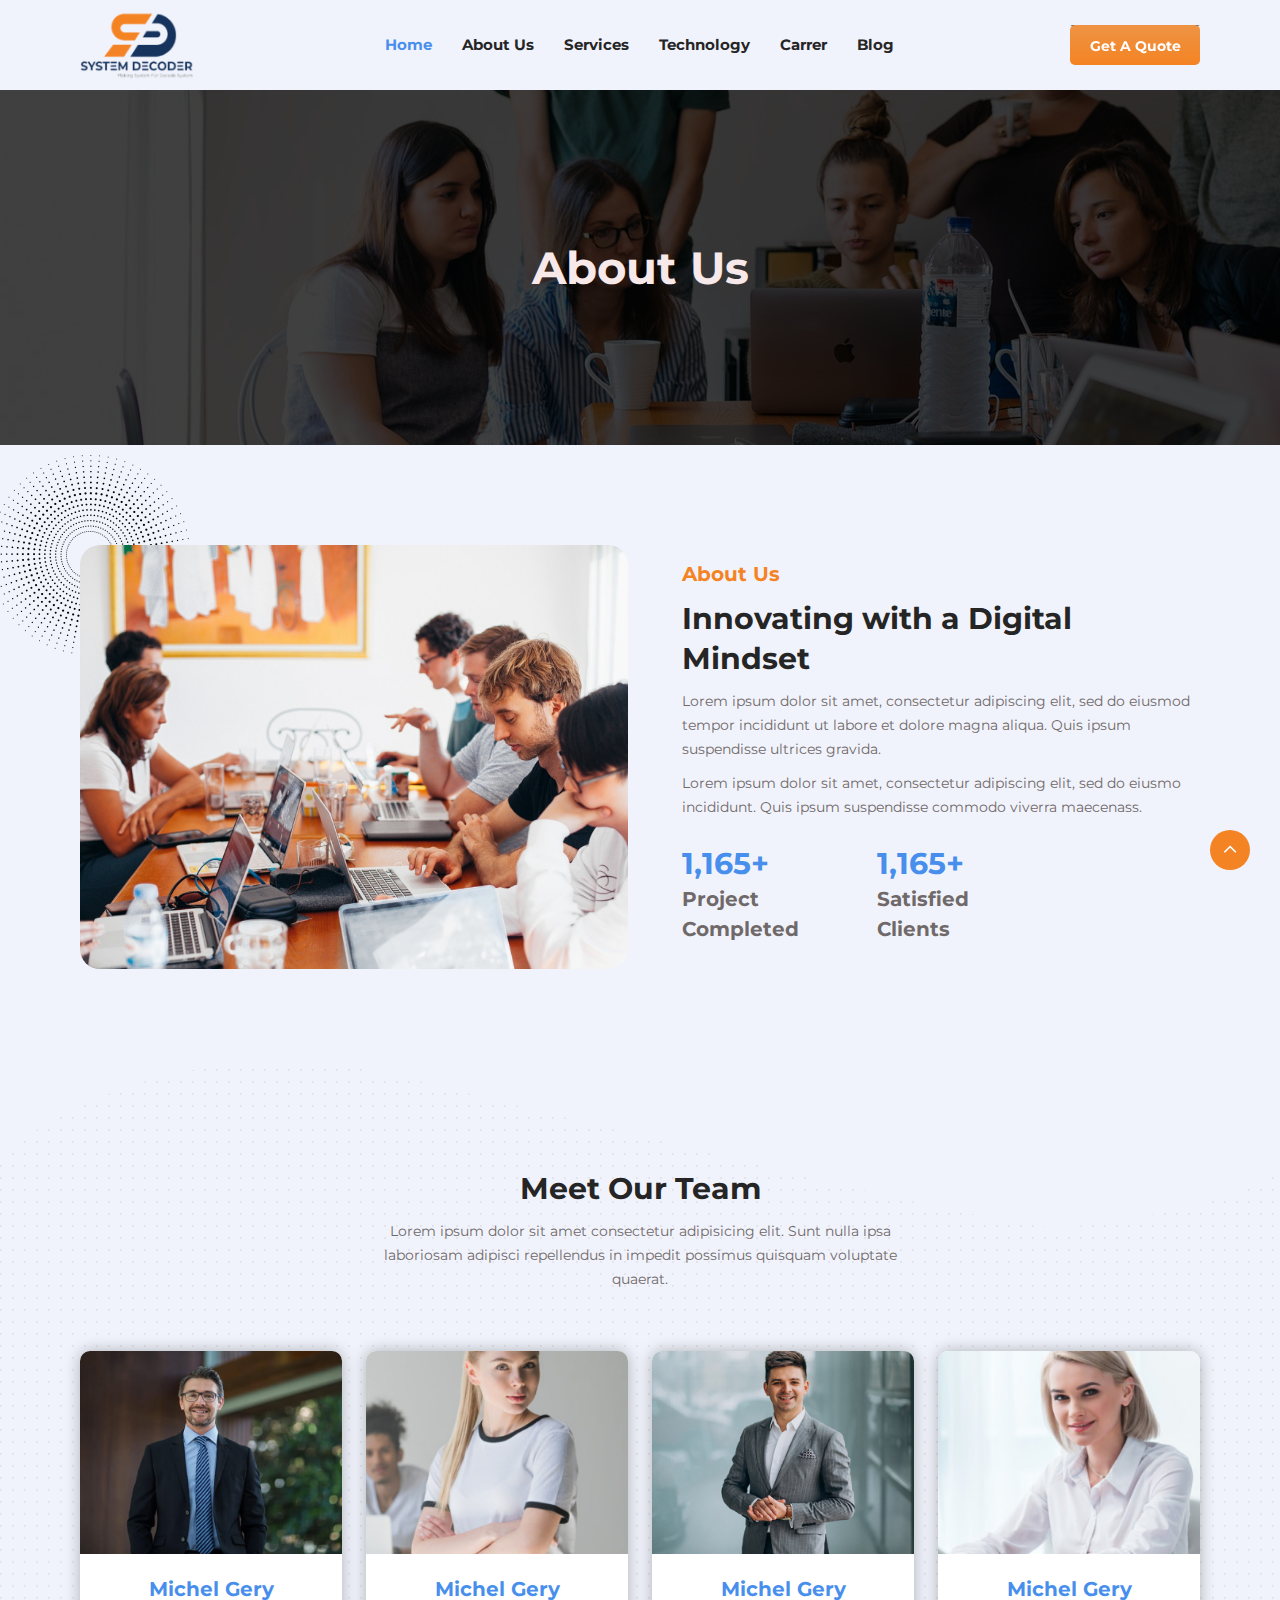
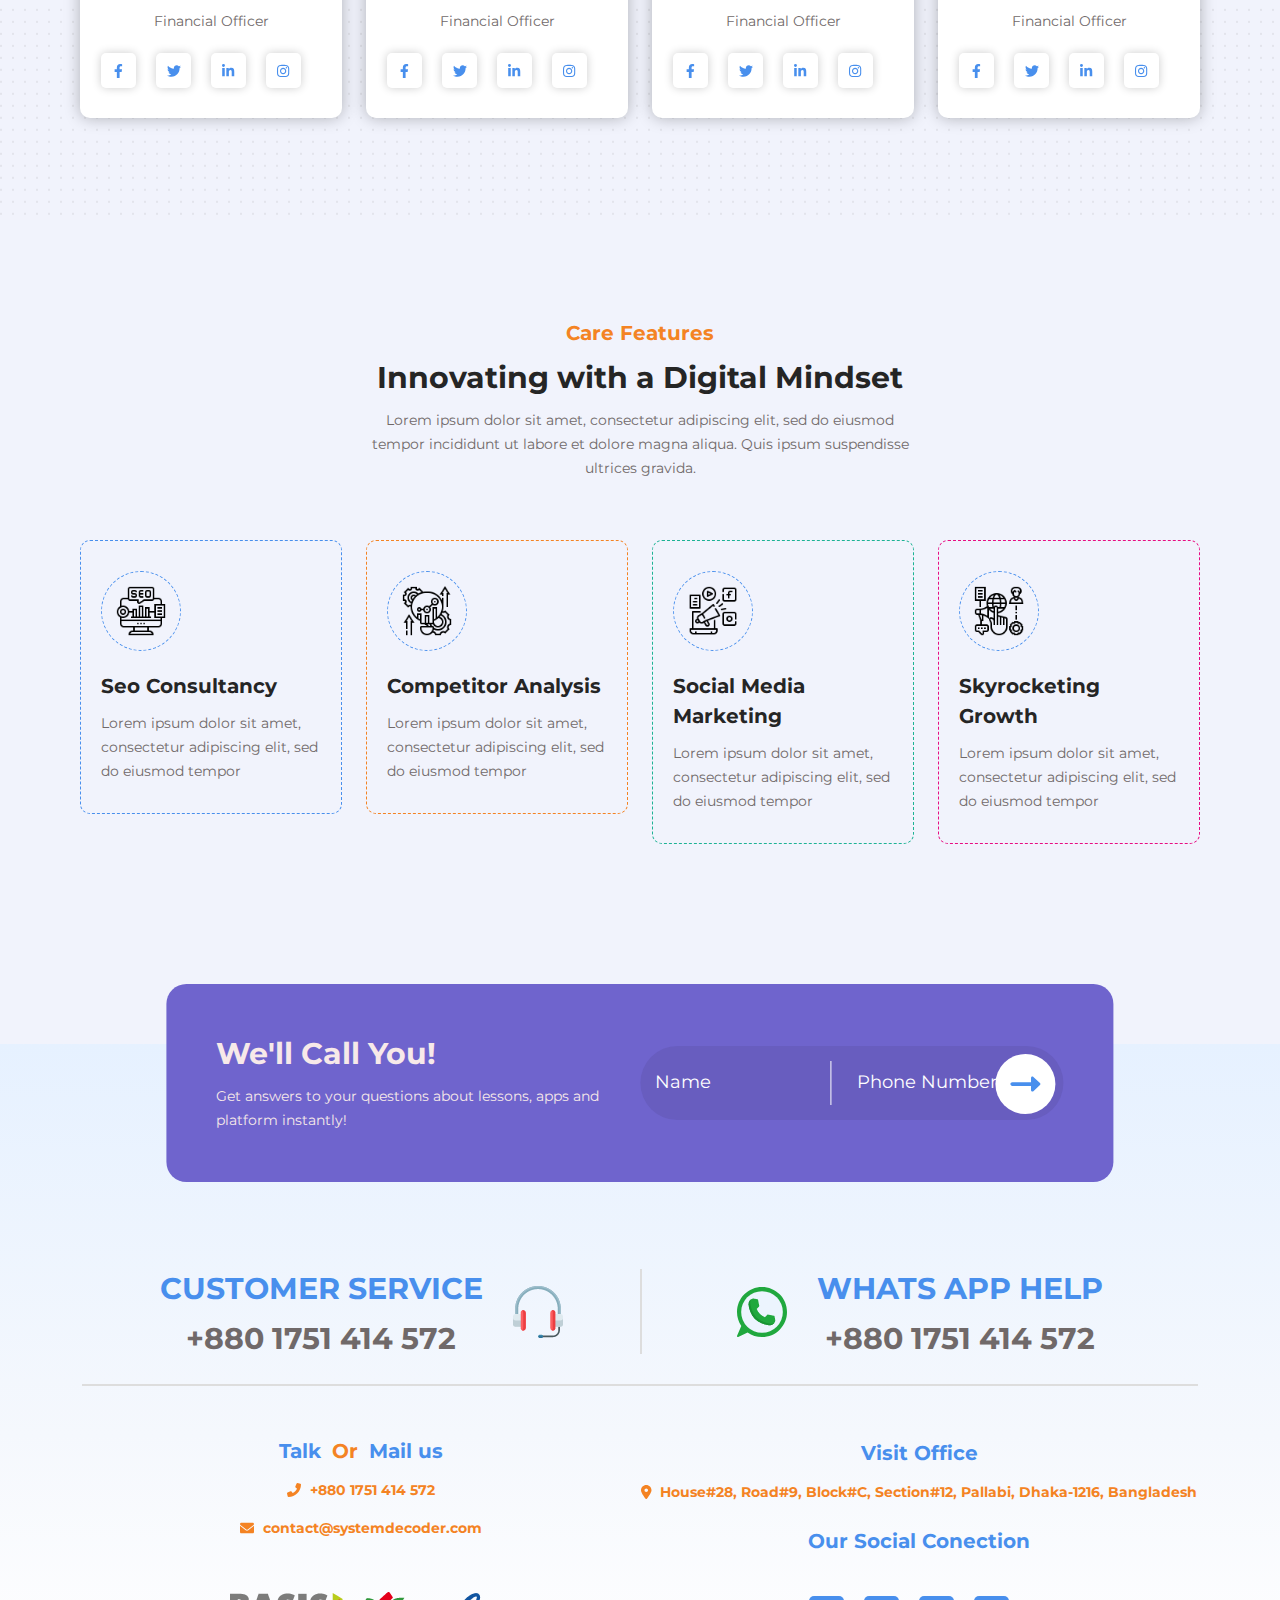
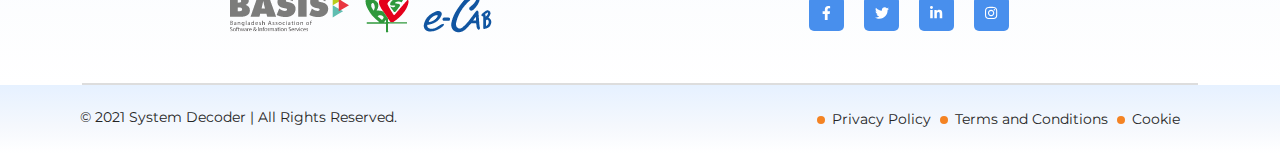
==== commit ab32be74: "update" ====
--- a/about.html
+++ b/about.html
@@ -10,15 +10,9 @@
     <link rel="icon" href="frontend_asset/images/Logo.png">
 
     <!-- Google Font -->
-
     <link rel="preconnect" href="https://fonts.googleapis.com">
     <link rel="preconnect" href="https://fonts.gstatic.com" crossorigin>
-    <link href="https://fonts.googleapis.com/css2?family=Inter:wght@400;500;700&display=swap" rel="stylesheet">
-
-
-    <link rel="preconnect" href="https://fonts.googleapis.com">
-    <link rel="preconnect" href="https://fonts.gstatic.com" crossorigin>
-    <link href="https://fonts.googleapis.com/css2?family=PT+Serif:wght@400;700&display=swap" rel="stylesheet">
+    <link href="https://fonts.googleapis.com/css2?family=Montserrat:wght@100;200;300;400;500;600;700&display=swap" rel="stylesheet">
 
     <!-- CSS Link -->
     <link rel="stylesheet" href="frontend_asset/css/bootstrap.min.css">
@@ -420,7 +414,7 @@
 
         <div class="row d_flex">
 
-            <div class="col-lg-6">
+            <div class="col-lg-6 col-sm-6">
 
                 <div class="about_us_img">
 
@@ -434,7 +428,7 @@
 
             </div>
 
-            <div class="col-lg-6">
+            <div class="col-lg-6 col-sm-6">
 
                 <div class="header">
                     <h4>About Us</h4>
@@ -931,11 +925,11 @@
 
         <div class="row">
 
-            <div class="col-lg-6 col-sm-6">
+            <div class="col-lg-6 col-sm-12 col-md-6">
                 <p class="tiny">© 2021 System Decoder | All Rights Reserved.</p>
             </div>
 
-            <div class="col-lg-6 col-sm-6">
+            <div class="col-lg-6 col-sm-12 col-md-6">
 
                 <ul>
 
--- a/frontend_asset/css/style.css
+++ b/frontend_asset/css/style.css
@@ -50,9 +50,7 @@
 }
 
 body {
-    /* font-family: 'Kanit', sans-serif; */
-    /* font-family: 'Signika Negative', sans-serif; */
-    font-family: 'Inter', sans-serif;
+    font-family: 'Montserrat', sans-serif;
     background: rgba(59, 84, 219, 0.07);
 }
 
@@ -99,8 +97,6 @@
     line-height: 26px;
     margin-top: 15px;
     color: var(--text_color);
-    /* font-family: 'Livvic', sans-serif; */
-    font-family: 'PT Serif', serif;
 }
 
 a {
@@ -112,11 +108,6 @@
     display: block;
 }
 
-span {
-    /* font-family: 'Livvic', sans-serif; */
-    font-family: 'PT Serif', serif;
-}
-
 .wh {
     /* color: #FFF; */
     color: #f7e9e9;
@@ -134,8 +125,6 @@
 input {
     font-size: 16px;
     font-weight: 400;
-    /* font-family: 'Livvic', sans-serif; */
-    font-family: 'PT Serif', serif;
 }
 
 .section_height {
@@ -161,8 +150,6 @@
     font-size: 20px;
     line-height: 30px;
     color: var(--bg_color2);
-    /* font-family: 'Livvic', sans-serif; */
-    font-family: 'PT Serif', serif;
     margin-bottom: 10px;
 }
 
@@ -171,18 +158,19 @@
 }
 
 input{
-    font-family: 'PT Serif', serif;
     font-size: 16px;
 }
 
 label{
-    font-family: 'PT Serif', serif;
     font-size: 16px;
 }
 
 textarea{
-    font-family: 'PT Serif', serif;
     font-size: 16px;
+}
+
+button{
+    border: none;
 }
 
 
@@ -385,7 +373,6 @@
     height: 100%;
     line-height: 90px;
     height: 90px;
-    font-family: 'PT Serif', serif;
 }
 
 .navbar .nav-item .nav-link.active {
@@ -739,13 +726,14 @@
 }
 
 
-.service_item{
+.service_item {
     padding: 30px;
     background: linear-gradient(to top, #00a9ce, #8af5d1);
     border-radius: 10px;
     transition: all linear .3s;
     margin-bottom: 40px;
     position: relative;
+    box-shadow: none;
 }
 
 .service_item.bg2{
@@ -796,7 +784,6 @@
 }
 
 .service_item .text ul li{
-    font-family: 'PT Serif', serif;
     font-size: 14px;
     font-weight: 400;
     color: var(--text_color);
@@ -851,7 +838,31 @@
     100% {
       -moz-transform: translate(3%, 0%);
       -webkit-transform: translate(3%, 0%);
-      transform: translate(3%, 0%); } }
+      transform: translate(3%, 0%); } 
+}
+
+
+.owl-dots .owl-dot{
+    width: 25px;
+    height: 5px;
+    border-radius: 2px;
+    transition: .5s;
+    background: var(--bg_color) !important;
+    margin: 0 5px;
+}
+
+.owl-dots .owl-dot.active{
+    width: 50px;
+}
+
+.service_content {
+    position: relative;
+}
+
+.owl-dots {
+    width: 100%;
+    text-align: center;
+}
 
 
 /* ---------------------------------------------------------------------------------------------------------------------------------------------------
@@ -958,6 +969,10 @@
     margin-top: 60px;
 }
 
+.glance_group .row {
+    justify-content: space-between;
+}
+
 .at_a_glance_item {
     text-align: center;
     border-radius: 5px;
@@ -1131,14 +1146,13 @@
 }
 
 #technology .header {
-    margin-right: 75px;
     text-align: center ;
 }
 
 .technology-logos{
     margin-top: 50px;
     position: relative;
-    min-height: 1000px;
+    min-height: 900px;
     background: var(--sbg_color);
     overflow: hidden;
 }
@@ -1247,7 +1261,7 @@
 }
 
 .technology-logos span img {
-    width: 70%;
+    width: 55%;
     position: absolute;
     left: 50%;
     top: 50%;
@@ -1585,7 +1599,6 @@
 .our_clients_slider_item .profile_part .profile_img .text h5{
     font-weight: 400;
     font-size: 16px;
-    font-family: 'PT Serif', serif;
     color: var(--text_color);
 }
 
@@ -1664,7 +1677,6 @@
 }
 
 .blog_text {
-    min-height: 320px;
     padding: 20px;
     position: relative;
 }
@@ -1674,11 +1686,8 @@
     padding: 30px;
     padding-left: 0;
     align-items: flex-start;
-    position: absolute;
-    top: -20px;
-    left: 50%;
-    width: 95%;
-    transform: translateX(-50%);
+    width: 100%;
+    margin-top: -35px;
 }
 
 .blog_text_item .left{
@@ -2210,7 +2219,6 @@
 }
 
 #tiny_footer ul li a{
-    font-family: 'PT Serif', serif;
     font-weight: 400;
     position: relative;
     color: var(--header_color);
@@ -2296,6 +2304,21 @@
     z-index: 1;
 }
 
+#get_in_touch .custome_input button{
+    padding: 15px 20px;
+    color: #FFF;
+    background: var(--bg_color2);
+    width: 100%;
+    border-radius: 5px;
+    font-size: 20px;
+    font-weight: 700;
+    transition: all linear .2s;
+}
+
+#get_in_touch .custome_input button:hover{
+    background: var(--bg_color);
+}
+
 .get_in_touch_content.right{
     margin-left: 30px;
     margin-bottom: 30px;
@@ -2327,7 +2350,6 @@
     line-height: 24px;
     margin-top: 5px;
     color: var(--text_color);
-    font-family: 'PT Serif', serif;
 }
 
 .free_Consultency{
@@ -2363,6 +2385,9 @@
     border-radius: 10px;
 }
 
+.free_Consultency .left {
+    width: 70%;
+}
 
 /* ---------------------------------------------------------------------------------------------------------------------------------------------------
     START career_pages PART
@@ -2700,6 +2725,8 @@
     -webkit-transform-origin: 50% 50% -20px;
     -moz-transform-origin: 50% 50% -20px;
     transform-origin: 50% 50% -20px;
+    /* background: var(--bg_color); */
+    background: #16335D;
 }
 
 .btn-12 span:nth-child(2) {
--- a/frontend_asset/css/media.css
+++ b/frontend_asset/css/media.css
@@ -78,7 +78,10 @@
 
 
 /* // XX-Large devices (larger desktops, 1024px and up) */
-@media (max-width: 1100px) {
+@media (max-width: 1024px) {
+    .custome_width {
+        padding: 0 30px;
+    }
     h2 {
         font-size: 26px;
         line-height: 35px;
@@ -97,7 +100,7 @@
         margin: auto;
     }
     .service_item::before {
-        width: 98%;
+        width: 88%;
     }
     .service_content .owl-nav {
         position: absolute;
@@ -107,8 +110,18 @@
     .working_process_img {
         margin-right: 10px;
     }
+    .working_process_img .img img.img-fluid.w-100 {
+        height: 300px;
+        object-fit: fill;
+    }
     .working_process_img .img .working_overlay {
         padding: 20px;
+        width: 100%;
+        text-align: center;
+    }
+    .working_process_img .img .working_overlay h2 {
+        max-width: 425px;
+        margin: auto;
     }
     .working_process_content .working_process_item img {
         height: 50px;
@@ -214,6 +227,7 @@
     }
     .care_feature_content .care_feature_item {
         padding: 20px 15px;
+        min-height: 290px;
     }
     .care_feature_content .care_feature_item .img {
         width: 75px;
@@ -224,6 +238,112 @@
     }
     .career_item  .Negotiable {
         top: 10px;
+    }
+    .blog_text_item .left {
+        margin-right: 10px;
+        width: 15%;
+    }
+    .blog_page .blog_text {
+        min-height: 375px;
+    }
+    .single_blog_page .blog_text {
+        min-height: 285px;
+    }
+
+
+    .Mobile_menu{
+        display: block;
+    }
+    .Mobile_menu button.btn img {
+        height: 50px;
+    }
+    .Mobile_menu button.btn{
+        margin: 0;
+        padding: 0;
+    }
+    .navbar-expand-lg .navbar-collapse.desktop{
+        display: none !important;
+    }
+    .navbar-expand-lg .navbar-nav {
+        flex-direction: column;
+    }
+    .navbar .navbar-brand img {
+        height: 60px;
+        width: 100%;
+    }
+    .working_process_content {
+        margin-top: 30px;
+    }
+    .about_img {
+        margin-top: 30px;
+    }
+    .about_img img{
+        width: 100%;
+    }
+    .navbar .nav-item {
+        margin: 0;
+    }
+    .navbar .nav-item .nav-link {
+        line-height: 40px;
+        height: initial;
+    }
+    .navbar .custome_btn{
+        margin-top: 20px;
+    }
+    .navbar.bg .nav-item .nav-link {
+        line-height: 40px;
+        height: inherit;
+    }
+    .we_call_overlay {
+        padding: 40px 20px;
+        width: 90%;
+        top: -85px;
+    }
+    .we_call_overlay .custome_input input{
+        font-size: 14px;
+    }
+    .we_call_overlay .custome_input input::placeholder{
+        font-size: 14px;
+    }
+    .we_call_overlay .custome_input {
+        padding: 6px 10px;
+    }
+    .we_call_overlay .right_arrow {
+        width: 35px;
+        height: 35px;
+    }
+    .right_arrow svg {
+        font-size: 20px;
+    }
+    .we_call_content .text h2{
+        font-size: 22px;
+    }
+    .we_call_content .text h3 {
+        font-size: 20px;
+    }
+    .maps {
+        margin-bottom: 50px;
+    }
+    #we_call {
+        padding-top: 170px;
+    }
+    #meet_our_team .meet_our_team_item {
+        margin-bottom: 30px;
+    }
+    .care_feature_content .care_feature_item {
+        margin-bottom: 30px;
+    }
+    .blog_item {
+        margin-bottom: 30px;
+    }
+    .we_call_talk .social_part .socila_icon a {
+        line-height: 30px;
+    }
+    .owl-dots {
+        margin-top: 30px;
+    }
+    .at_a_glance_item {
+        margin-top: 30px;
     }
 
 
@@ -292,27 +412,6 @@
     }
     .at_a_glance_item .text {
         padding: 20px 0px;
-    }
-    .we_call_overlay {
-        padding: 40px 20px;
-        width: 90%;
-        top: -85px;
-    }
-    .we_call_overlay .custome_input input{
-        font-size: 14px;
-    }
-    .we_call_overlay .custome_input input::placeholder{
-        font-size: 14px;
-    }
-    .we_call_overlay .custome_input {
-        padding: 6px 10px;
-    }
-    .we_call_overlay .right_arrow {
-        width: 35px;
-        height: 35px;
-    }
-    .right_arrow svg {
-        font-size: 20px;
     }
     .back-to-top {
         bottom: 20px;
@@ -328,12 +427,6 @@
         margin-left: 0;
         margin-top: 50px;
     }
-    #meet_our_team .meet_our_team_item {
-        margin-bottom: 30px;
-    }
-    .care_feature_content .care_feature_item {
-        margin-bottom: 30px;
-    }
     #we_call {
         padding-top: 160px;
     }
@@ -347,32 +440,30 @@
     #we_call {
         margin-top: 86px;
     }
-    .blog_text {
-        min-height: 410px;
-    }
-
-    .Mobile_menu{
-        display: block;
-    }
-    .Mobile_menu button.btn img {
-        height: 50px;
-    }
-    .Mobile_menu button.btn{
-        margin: 0;
-        padding: 0;
-    }
-    .desktop{
-        display: none;
-    }
-    .navbar .navbar-brand img {
-        height: 60px;
-        width: 100%;
+    .care_feature_content .care_feature_item {
+        min-height: auto;
+    }
+    #we_call .container {
+        max-width: 768px;
+    }
+    .technology-logos span:nth-child(16) {
+        left: 430px;
+    }
+    .maps_part {
+        margin-bottom: 50px;
+    }
+    #get_in_touch .custome_input .attach_file p {
+        width: 100%;
+        text-align: center;
+    }
+    #get_in_touch .custome_input button {
+        padding: 10px 20px;
     }
 
 }
 
 /* // XX-Large devices (larger desktops, 1024px and up) */
-@media (max-width: 576px) {
+@media (max-width: 767px) {
     .service_item {
         display: block;
     }
@@ -546,16 +637,7 @@
         text-align: center;
         margin-top: 20px;
     }
-    .navbar .nav-item {
-        margin: 0;
-    }
-    .navbar .nav-item .nav-link {
-        line-height: 40px;
-        height: initial;
-    }
-    .navbar .custome_btn{
-        margin-top: 20px;
-    }
+    
     .Mobile_menu .offcanvas-body {
         padding: 20px 30px;
     }
@@ -597,10 +679,6 @@
     }
     .career_item {
         margin-bottom: -20px;
-    }
-    .navbar.bg .nav-item .nav-link {
-        line-height: 40px;
-        height: inherit;
     }
     .career_details_right {
         margin-left: 0;
@@ -624,6 +702,15 @@
         margin-left: 0;
         margin-bottom: 30px;
     }
+    .blog_page .blog_text {
+        min-height: 330px;
+    }
+    #tiny_footer p {
+        text-align: center;
+    }
+    .free_Consultency {
+        padding: 20px;
+    }
 
 
 }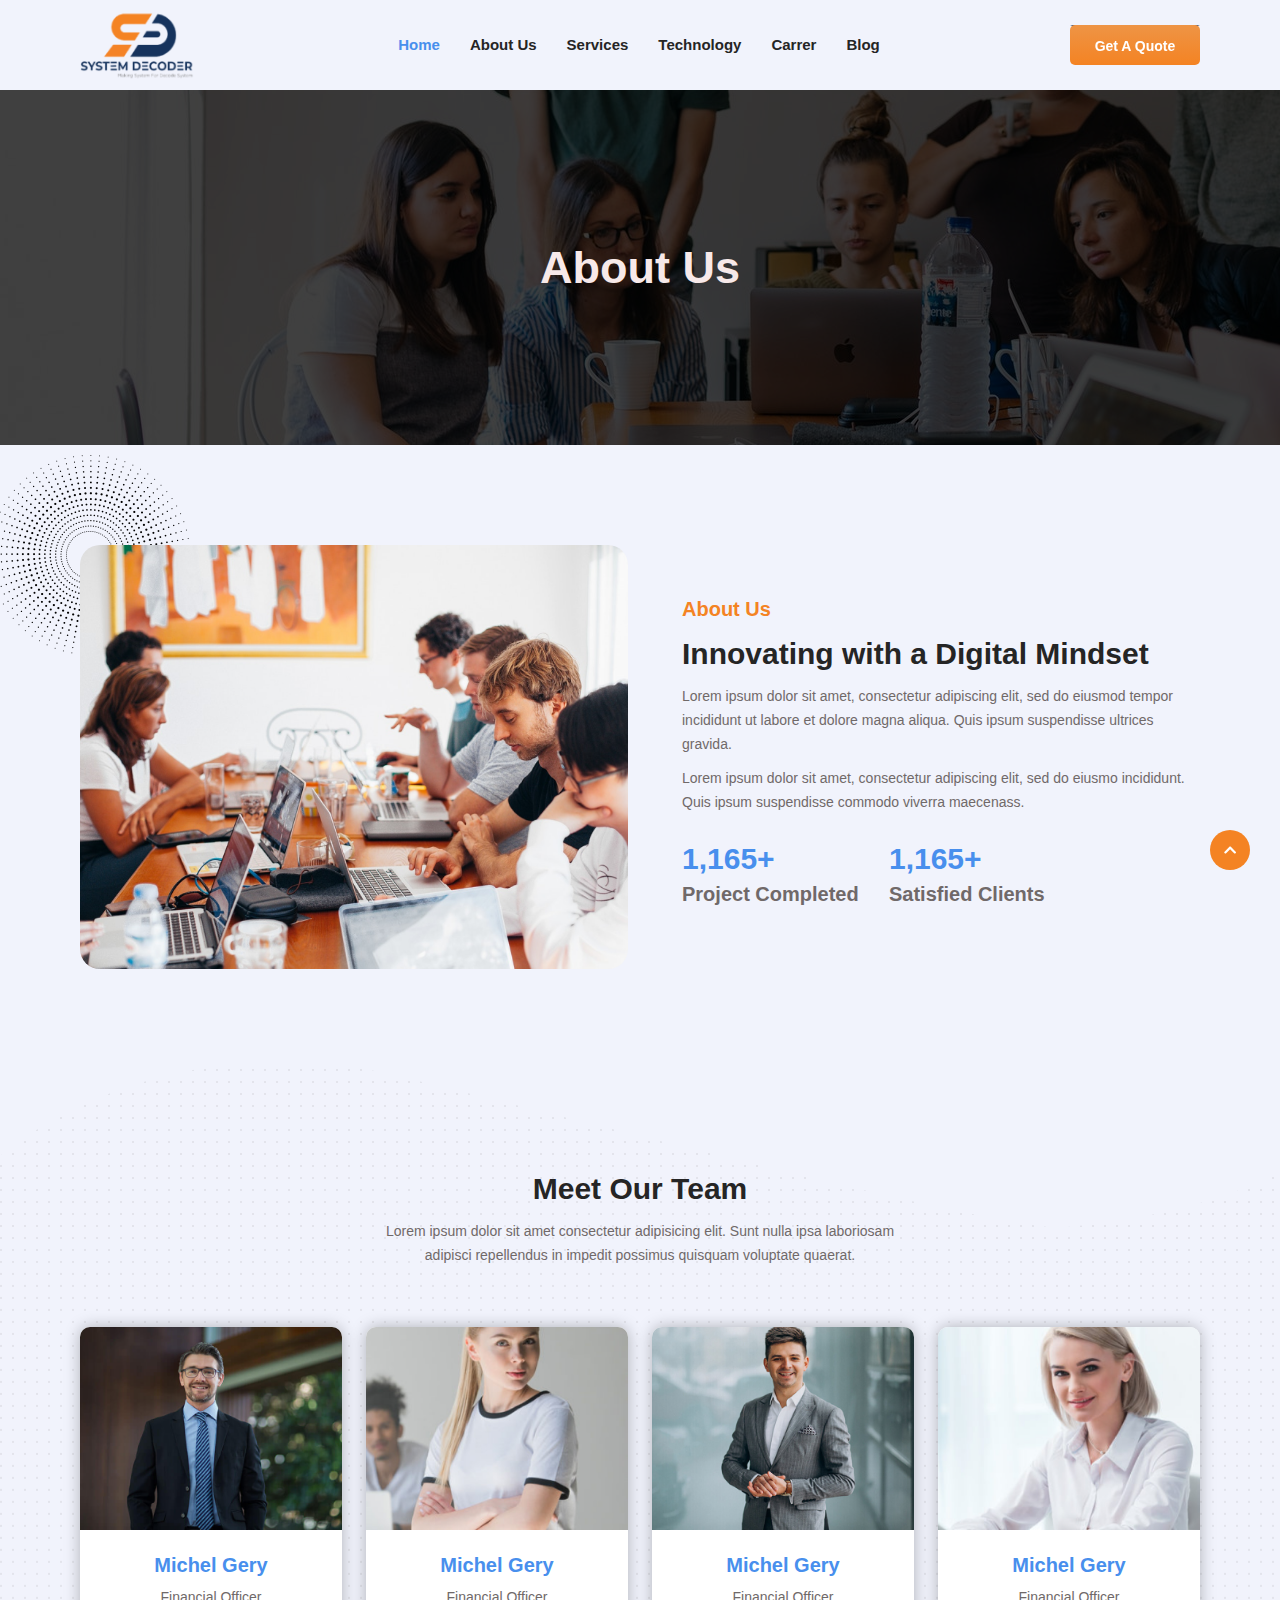
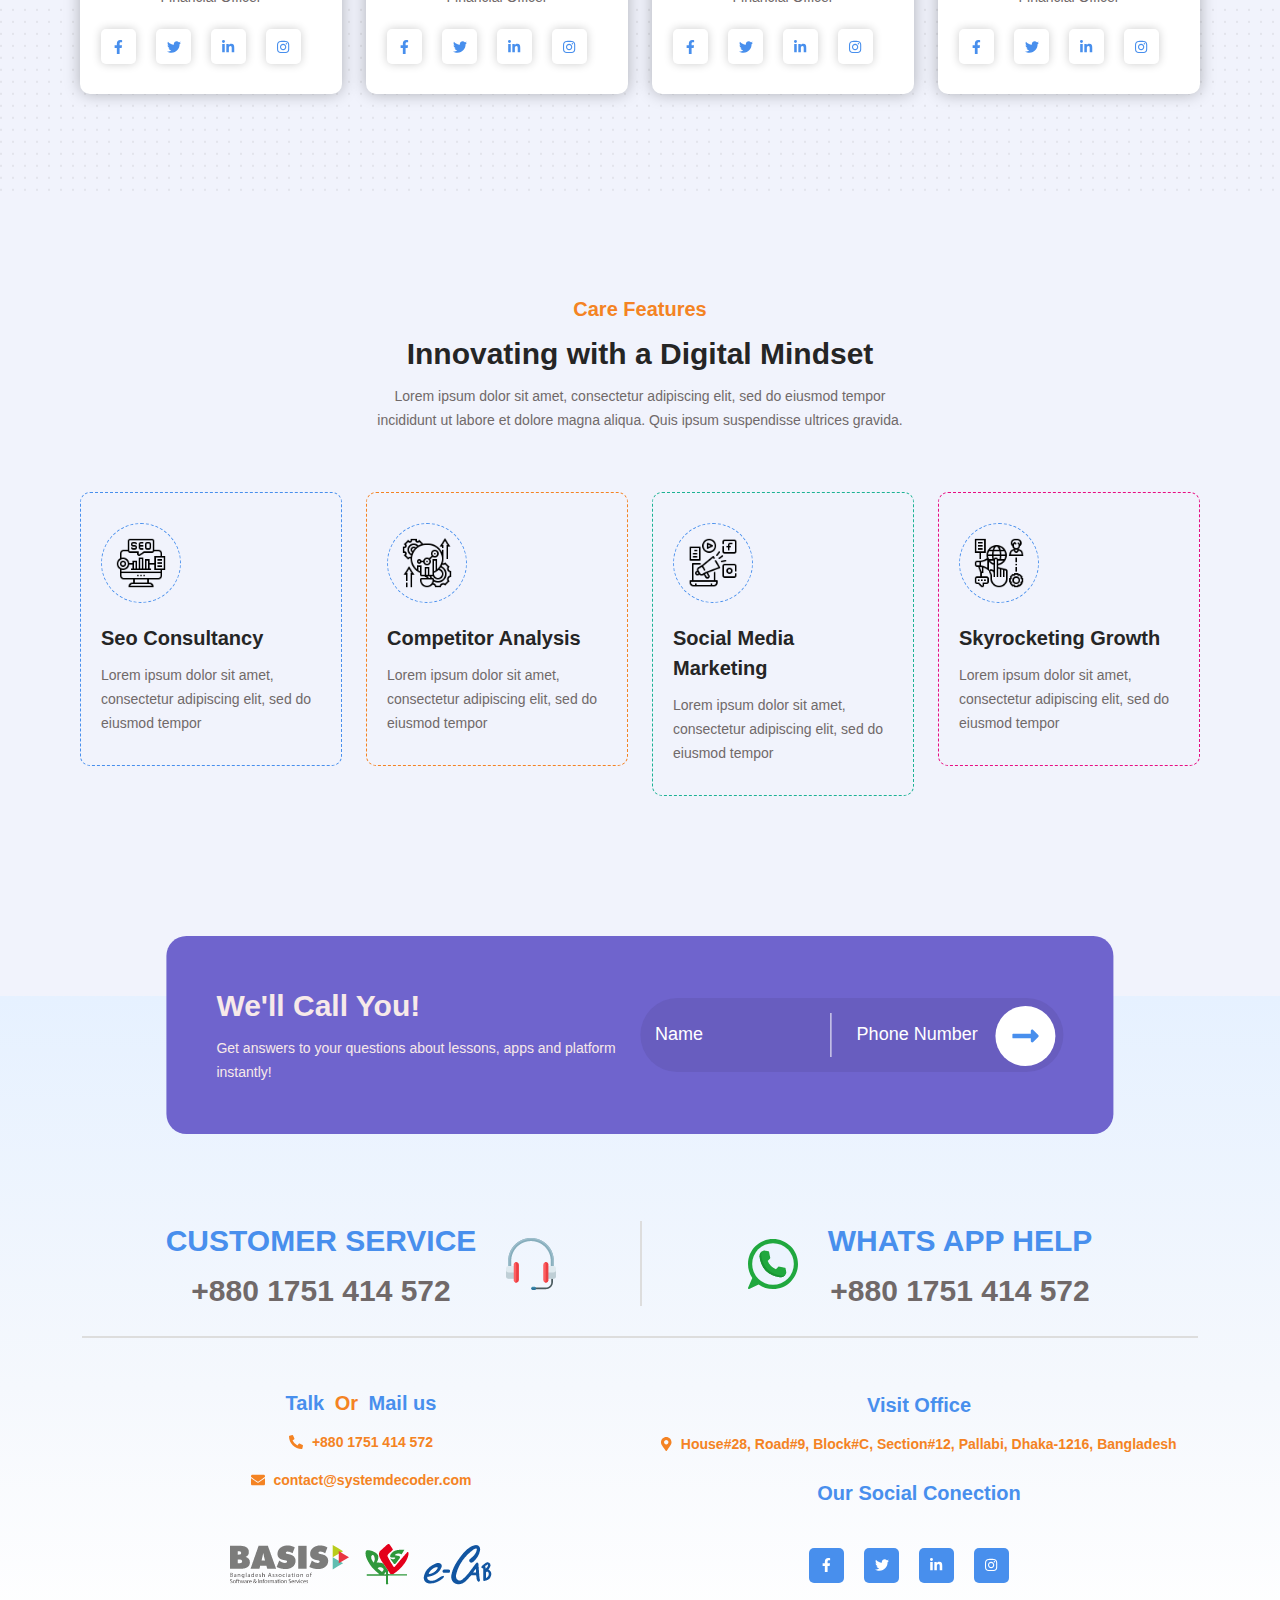
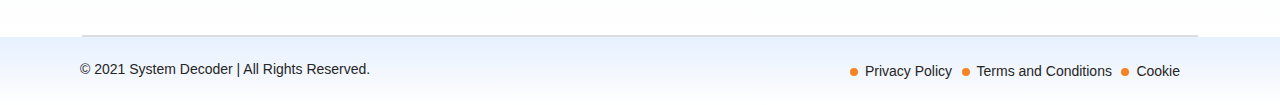
==== commit 655e23d2: "done technology" ====
--- a/about.html
+++ b/about.html
@@ -10,9 +10,15 @@
     <link rel="icon" href="frontend_asset/images/Logo.png">
 
     <!-- Google Font -->
+
     <link rel="preconnect" href="https://fonts.googleapis.com">
     <link rel="preconnect" href="https://fonts.gstatic.com" crossorigin>
-    <link href="https://fonts.googleapis.com/css2?family=Montserrat:wght@100;200;300;400;500;600;700&display=swap" rel="stylesheet">
+    <link href="https://fonts.googleapis.com/css2?family=Inter:wght@400;500;700&display=swap" rel="stylesheet">
+
+
+    <link rel="preconnect" href="https://fonts.googleapis.com">
+    <link rel="preconnect" href="https://fonts.gstatic.com" crossorigin>
+    <link href="https://fonts.googleapis.com/css2?family=PT+Serif:wght@400;700&display=swap" rel="stylesheet">
 
     <!-- CSS Link -->
     <link rel="stylesheet" href="frontend_asset/css/bootstrap.min.css">
@@ -199,7 +205,7 @@
                         </li>
         
                         <li class="nav-item">
-                            <a class="nav-link" href="#">Technology</a>
+                            <a class="nav-link" href="technology.html">Technology</a>
                         </li>
         
                         <li class="nav-item">
@@ -360,7 +366,7 @@
                 </li>
 
                 <li class="nav-item">
-                    <a class="nav-link" href="#">Technology</a>
+                    <a class="nav-link" href="technology.html">Technology</a>
                 </li>
 
                 <li class="nav-item">
--- a/frontend_asset/css/style.css
+++ b/frontend_asset/css/style.css
@@ -50,7 +50,7 @@
 }
 
 body {
-    font-family: 'Montserrat', sans-serif;
+    font-family: 'Montserrat', sans-serif !important;
     background: rgba(59, 84, 219, 0.07);
 }
 
@@ -1537,6 +1537,64 @@
     }
 }
 
+
+
+/* Technology Pages */
+
+.technologyPages_content{
+    margin-top: 50px;
+}
+
+.technologyPages_content .technologyPages_item{
+    background: #FFF;
+    padding: 50px 30px;
+    margin-bottom: 30px;
+    border-radius: 3px;
+    text-align: center;
+    transition: all linear .4s;
+}
+
+.technologyPages_content .technologyPages_item .img{
+    margin-bottom: 20px;
+}
+
+.technologyPages_content .technologyPages_item h3{
+    transition: all linear .2s;
+}
+
+.technologyPages_content .technologyPages_item:hover{
+    transform: translateY(-5px);
+}
+
+.technologyPages_content .technologyPages_item:hover h3{
+    color: var(--bg_color2);
+}
+
+#technologyPages.bgs{
+    background: #FFF;
+}
+
+#technologyPages.bgs .technologyPages_item{
+    background: rgba(59, 84, 219, 0.07);
+}
+
+/* GlobalPresence */
+#GlobalPresence{
+    position: relative;
+}
+
+#GlobalPresence .overlay{
+    position: absolute;
+    top: 50%;
+    left: 50%;
+    transform: translate(-50%, -50%);
+}
+
+#GlobalPresence p{
+    margin-top: 30px;
+}
+
+
 /* ---------------------------------------------------------------------------------------------------------------------------------------------------
     START Done Project PART
 --------------------------------------------------------------------------------------------------------------------------------------------------- */
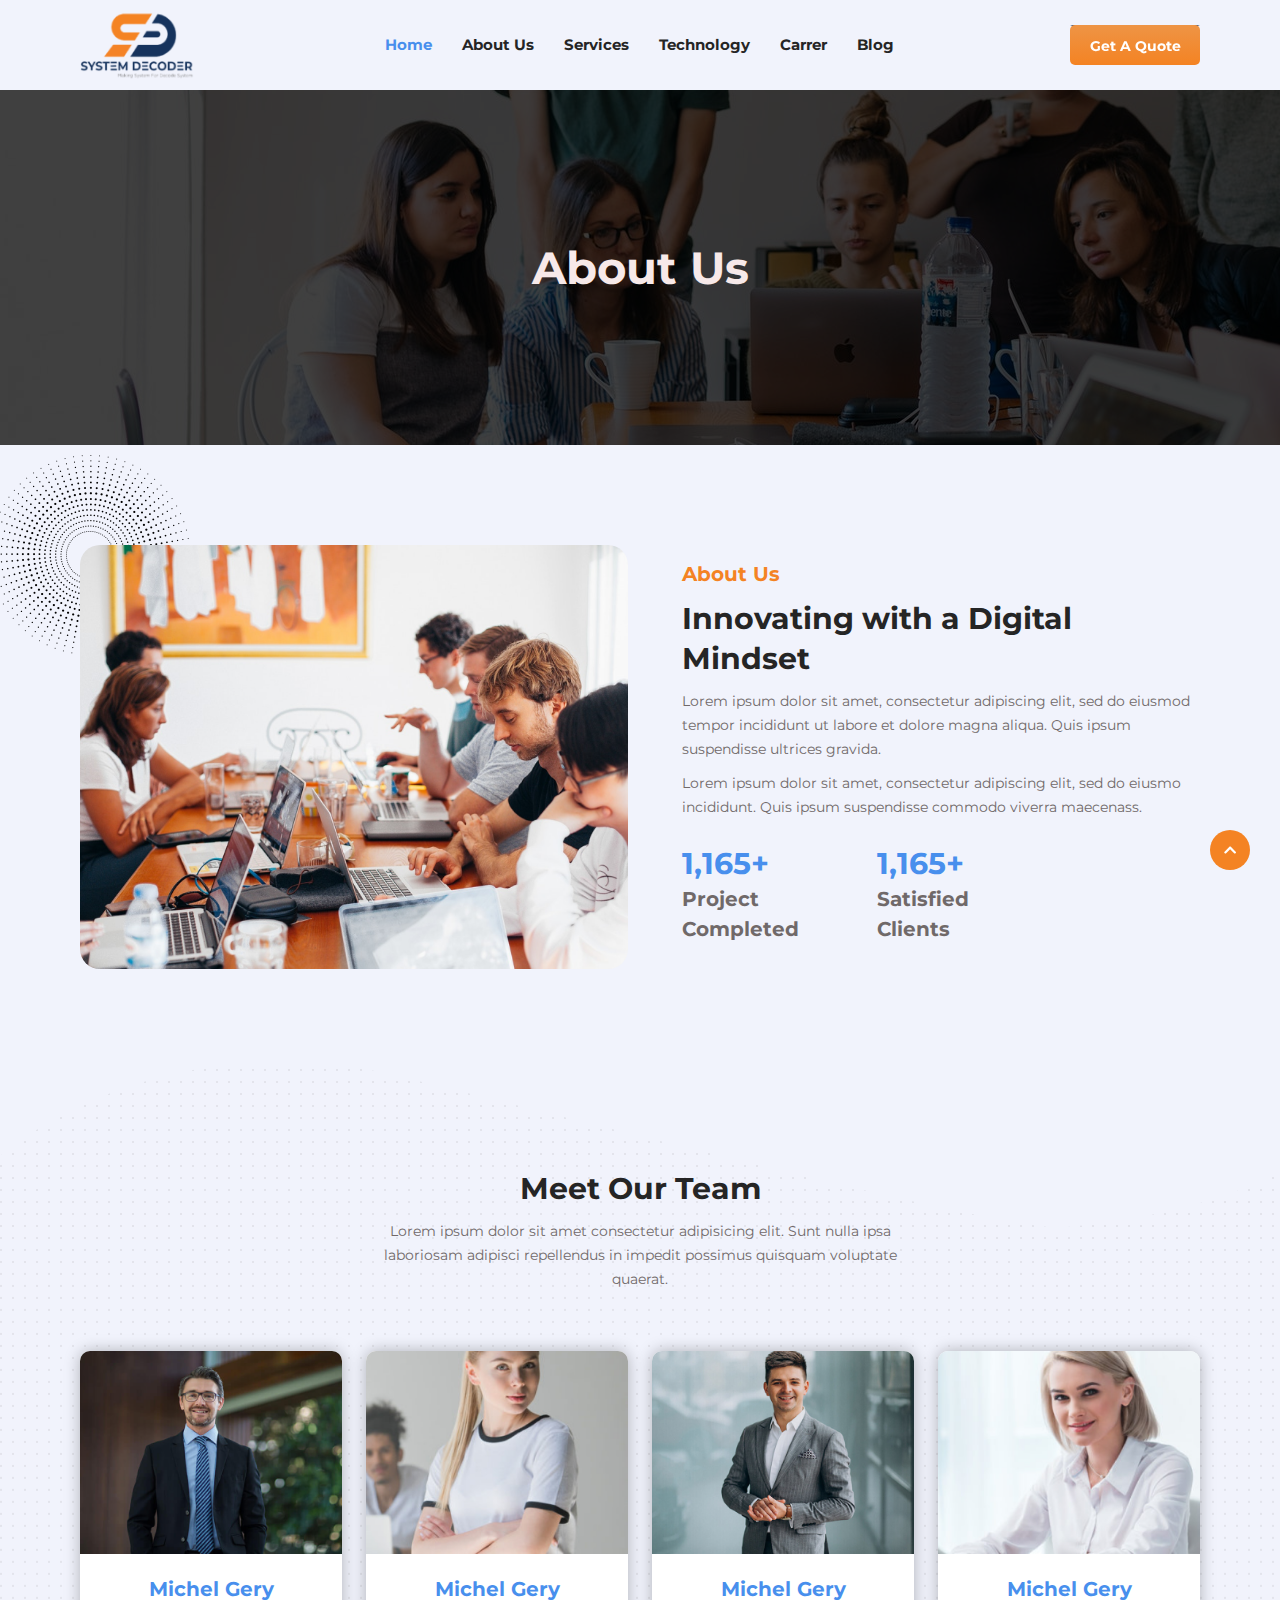
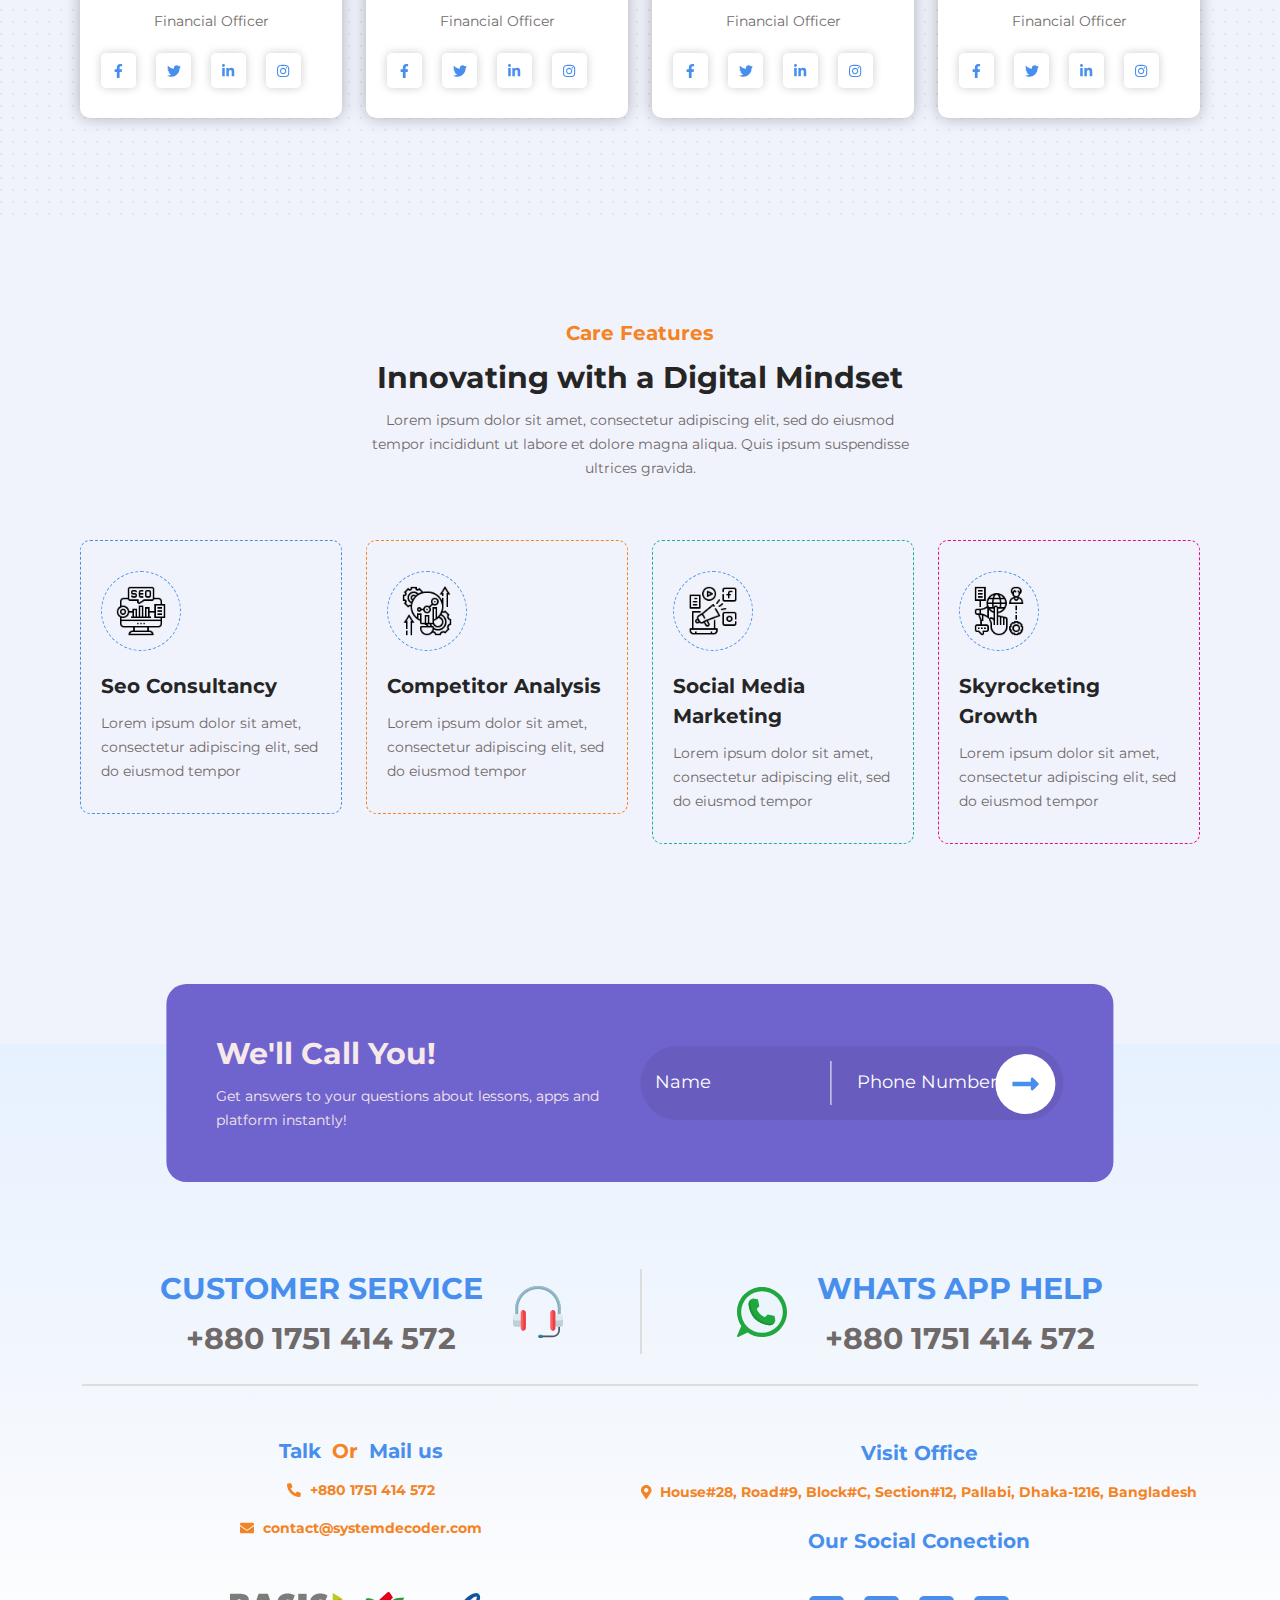
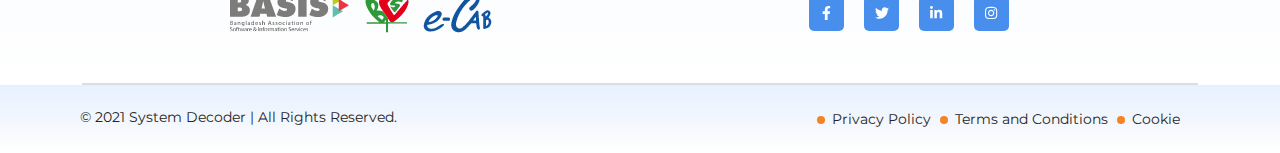
==== commit 05cc5fb6: "change google font" ====
--- a/about.html
+++ b/about.html
@@ -10,15 +10,9 @@
     <link rel="icon" href="frontend_asset/images/Logo.png">
 
     <!-- Google Font -->
-
     <link rel="preconnect" href="https://fonts.googleapis.com">
     <link rel="preconnect" href="https://fonts.gstatic.com" crossorigin>
-    <link href="https://fonts.googleapis.com/css2?family=Inter:wght@400;500;700&display=swap" rel="stylesheet">
-
-
-    <link rel="preconnect" href="https://fonts.googleapis.com">
-    <link rel="preconnect" href="https://fonts.gstatic.com" crossorigin>
-    <link href="https://fonts.googleapis.com/css2?family=PT+Serif:wght@400;700&display=swap" rel="stylesheet">
+    <link href="https://fonts.googleapis.com/css2?family=Montserrat:wght@300;400;500;600;700&display=swap" rel="stylesheet">
 
     <!-- CSS Link -->
     <link rel="stylesheet" href="frontend_asset/css/bootstrap.min.css">
